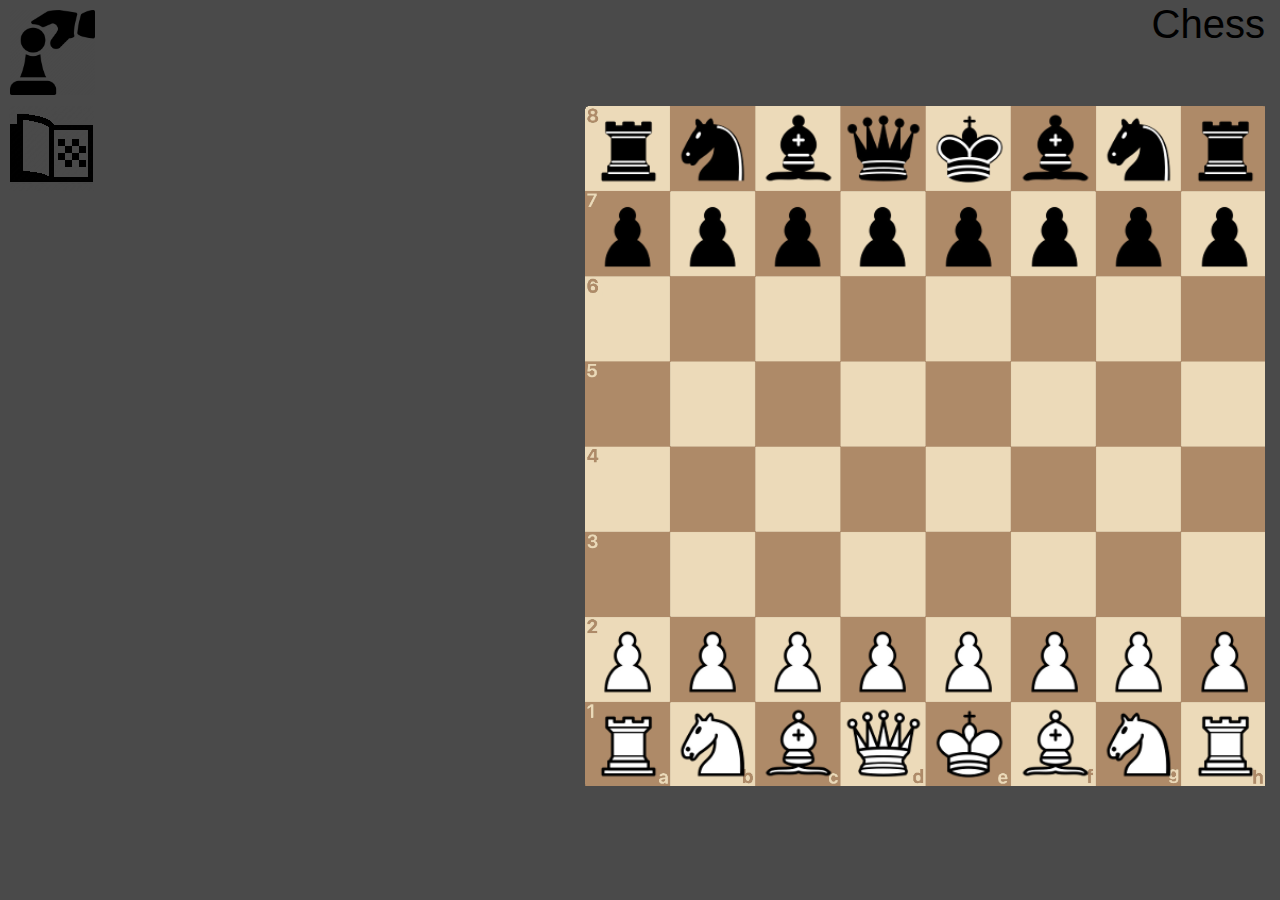
==== index.html @ a00ee72a "Initial commit" ====
<!DOCTYPE html>
<html lang="en">
  <head>
    <meta charset="utf-8">
    <meta http-equiv="X-UA-Compatible" content="IE=edge">
    <meta name="viewport" content="width=device-width, initial-scale=1">

    <!-- Change this -->
    <title>Chess Education | Home</title> 
    <link rel="tab icon" type="image/png" href="Play.png"/>

    <meta name="description" content="Source code generated using layoutit.com">
    <meta name="author" content="LayoutIt!">

    <link rel="stylesheet" href="https://cdn.jsdelivr.net/npm/bootstrap@4.0.0/dist/css/bootstrap.min.css" integrity="sha384-Gn5384xqQ1aoWXA+058RXPxPg6fy4IWvTNh0E263XmFcJlSAwiGgFAW/dAiS6JXm" crossorigin="anonymous">
    <link href="style.css" rel="stylesheet">

  </head>
  <body>

    <div class="container-fluid">
        <!-- Your content goes here -->
      



      
      
      <div class=title><h1>Chess</h1></div>

      <!-- Chess AI Link -->
      <div class="nav">
      <a href="chessAI/index.html" draggable="false">
      <img draggable="false" src="Play.png" height="85" width="85" alt='Chess AI'>
      </a>
      </div>
      
      <!-- Chess Container -->
      <div class="chess-board">

        
      <!-- Chess Board -->
      <img class=image-transition draggable="false" src="ChessBoard.png" alt="Chess Board">


      <!-- Rule Icon -->
      <a href="rules.html" draggable="false">
      <div class="rules">
      <img draggable="false" src="ChessRules.png" height="85" width="85" alt="Rules">
      </div>
      </a>

        
      <!-- Chess Pieces -->


      <!-- White Queen -->

        <a href=queen.html draggable="false">
      <div class="d1Queen">
        <img draggable="false" src="chessAI/img/chesspieces/wikipedia/wQ.png" width=100% height=100% alt='d1 Queen'>
      </div>
        </a>
        
      <!-- White King -->

        <a href=king.html draggable="false">
      <div class="e1King">
        <img draggable="false" src="chessAI/img/chesspieces/wikipedia/wK.png" width=100% height=100% alt='e1 King'>
      </div>
        </a>
        
      <!-- White Bishops -->
        <a href=bishop.html draggable="false">

      <div class="c1Bishop">
        <img draggable="false" src="chessAI/img/chesspieces/wikipedia/wB.png" width=100% height=100% alt='c1 Bishop'>
      </div>
          
      <div class="f1Bishop">
        <img draggable="false" src="chessAI/img/chesspieces/wikipedia/wB.png" width=100% height=100% alt='f1 Bishop'>
      </div>

        </a>
        
      <!-- White Knights -->

        <a href=knight.html draggable="false">

      <div class="b1Knight">
        <img draggable="false" src="chessAI/img/chesspieces/wikipedia/wN.png" width=100% height=100% alt='b1 Knight'>
      </div>
          
      <div class="g1Knight">
        <img draggable="false" src="chessAI/img/chesspieces/wikipedia/wN.png" width=100% height=100% alt='g1 Knight'>
      </div>
          
        </a>
        
      <!-- White Rooks -->
        <a href=rook.html draggable="false">

      <div class="a1Rook">
        <img draggable="false" src="chessAI/img/chesspieces/wikipedia/wR.png" width=100% height=100% alt='a1 Rook'>
      </div>
          
      <div class="h1Rook">
        <img draggable="false" src="chessAI/img/chesspieces/wikipedia/wR.png" width=100% height=100% alt='h1 Rook'>
      </div>
          
        </a>
        
      <!-- White Pawns -->
        <a href=pawn.html draggable="false">

      <div class="a2Pawn">
        <img draggable="false" src="chessAI/img/chesspieces/wikipedia/wP.png" width=100% height=100% alt='a2 Pawn'>
      </div>
          
      <div class="b2Pawn">
        <img draggable="false" src="chessAI/img/chesspieces/wikipedia/wP.png" width=100% height=100% alt='b2 Pawn'>
      </div>
          
      <div class="c2Pawn">
        <img draggable="false" src="chessAI/img/chesspieces/wikipedia/wP.png" width=100% height=100% alt='c2 Pawn'>
      </div>
          
      <div class="d2Pawn">
        <img draggable="false" src="chessAI/img/chesspieces/wikipedia/wP.png" width=100% height=100% alt='d2 Pawn'>
      </div>
          
      <div class="e2Pawn">
        <img draggable="false" src="chessAI/img/chesspieces/wikipedia/wP.png" width=100% height=100% alt='e2 Pawn'>
      </div>
          
      <div class="f2Pawn">
        <img draggable="false" src="chessAI/img/chesspieces/wikipedia/wP.png" width=100% height=100% alt='f2 Pawn'>
      </div>
          
      <div class="g2Pawn">
        <img draggable="false" src="chessAI/img/chesspieces/wikipedia/wP.png" width=100% height=100% alt='g2 Pawn'>
      </div>

      <div class="h2Pawn">
        <img draggable="false" src="chessAI/img/chesspieces/wikipedia/wP.png" width=100% height=100% alt='h2 Pawn'>
      </div>
        
        </a>

      
      
      <!-- Black Queen -->

        <a href=queen.html draggable="false">
      <div class="d8Queen">
        <img draggable="false" src="chessAI/img/chesspieces/wikipedia/bQ.png" width=100% height=100% alt='d8 Queen'>
      </div>
        </a>

      <!-- Black King -->

        <a href=king.html draggable="false">
      <div class="e8King">
        <img draggable="false" src="chessAI/img/chesspieces/wikipedia/bK.png" width=100% height=100% alt='e8 King'>
      </div>
        </a>

      <!-- Black Bishops -->
        <a href=bishop.html draggable="false">

      <div class="c8Bishop">
        <img draggable="false" src="chessAI/img/chesspieces/wikipedia/bB.png" width=100% height=100% alt='c8 Bishop'>
      </div>
          
      <div class="f8Bishop">
        <img draggable="false" src="chessAI/img/chesspieces/wikipedia/bB.png" width=100% height=100% alt='f8 Bishop'>
      </div>

        </a>

      <!-- Black Knights -->

        <a href=knight.html draggable="false">

      <div class="b8Knight">
        <img draggable="false" src="chessAI/img/chesspieces/wikipedia/bN.png" width=100% height=100% alt='b8 Knight'>
      </div>
          
      <div class="g8Knight">
        <img draggable="false" src="chessAI/img/chesspieces/wikipedia/bN.png" width=100% height=100% alt='g8 Knight'>
      </div>
          
        </a>

      <!-- White Rooks -->
        <a href=rook.html draggable="false">

      <div class="a8Rook">
        <img draggable="false" src="chessAI/img/chesspieces/wikipedia/bR.png" width=100% height=100% alt='a8 Rook'>
      </div>
          
      <div class="h8Rook">
        <img draggable="false" src="chessAI/img/chesspieces/wikipedia/bR.png" width=100% height=100% alt='h8 Rook'>
      </div>
          
        </a>

      <!-- Black Pawns -->
        <a href=pawn.html draggable="false">

      <div class="a7Pawn">
        <img draggable="false" src="chessAI/img/chesspieces/wikipedia/bP.png" width=100% height=100% alt='a7 Pawn'>
      </div>
          
      <div class="b7Pawn">
        <img draggable="false" src="chessAI/img/chesspieces/wikipedia/bP.png" width=100% height=100% alt='b7 Pawn'>
      </div>
          
      <div class="c7Pawn">
        <img draggable="false" src="chessAI/img/chesspieces/wikipedia/bP.png" width=100% height=100% alt='c7 Pawn'>
      </div>
          
      <div class="d7Pawn">
        <img draggable="false" src="chessAI/img/chesspieces/wikipedia/bP.png" width=100% height=100% alt=d7 Pawn'>
      </div>
          
      <div class="e7Pawn">
        <img draggable="false" src="chessAI/img/chesspieces/wikipedia/bP.png" width=100% height=100% alt='e7 Pawn'>
      </div>
          
      <div class="f7Pawn">
        <img draggable="false" src="chessAI/img/chesspieces/wikipedia/bP.png" width=100% height=100% alt='f7 Pawn'>
      </div>
          
      <div class="g7Pawn">
        <img draggable="false" src="chessAI/img/chesspieces/wikipedia/bP.png" width=100% height=100% alt='g7 Pawn'>
      </div>

      <div class="h7Pawn">
        <img draggable="false" src="chessAI/img/chesspieces/wikipedia/bP.png" width=100% height=100% alt='h7 Pawn'>
      </div>
        
        </a>
        
        
      </div>









      





        <!--Close all of your tags before here -->
    </div>
<!-- don't change these -->
    <script src="https://code.jquery.com/jquery-3.2.1.slim.min.js" integrity="sha384-KJ3o2DKtIkvYIK3UENzmM7KCkRr/rE9/Qpg6aAZGJwFDMVNA/GpGFF93hXpG5KkN" crossorigin="anonymous"></script>
    <script src="https://cdn.jsdelivr.net/npm/popper.js@1.12.9/dist/umd/popper.min.js" integrity="sha384-ApNbgh9B+Y1QKtv3Rn7W3mgPxhU9K/ScQsAP7hUibX39j7fakFPskvXusvfa0b4Q" crossorigin="anonymous"></script>
    <script src="https://cdn.jsdelivr.net/npm/bootstrap@4.0.0/dist/js/bootstrap.min.js" integrity="sha384-JZR6Spejh4U02d8jOt6vLEHfe/JQGiRRSQQxSfFWpi1MquVdAyjUar5+76PVCmYl" crossorigin="anonymous"></script>
  </body>
</html>
---- style.css ----
html, body {
  height: 100%;
  width: 100%;
  background-color: #4a4a4a;
  user-select: none;
}

div.title{
  text-align: right;
  color: black;
}

div.nav{
  position: absolute;
  top: 10px;
  left: 10px;
}

div.rules{
  position: absolute;
  left: -6px;
  top: 0px;
}

div.chess-board{
  position: relative;
  top: 50px;
  width: 100%;
  height: 100%;
}

/* Chess Board Adjustment */

@media (min-width:0px){
.image-transition {
  width: 80px;
  display: block;
  margin-left: auto;
}

  /* Chess Piece Locations */

  /* White Queen */
div.d1Queen{
  position: absolute;
  bottom: 11%;
  right: 40px;
  width: 10px;
  height: 10px;
}
  
  /* White King */
div.e1King{
  position: absolute;
  bottom: 11%;
  right: 30px;
  width: 10px;
  height: 10px;
}
  
  /* White Bishop */
div.c1Bishop{
  position: absolute;
  bottom: 11%;
  right: 50px;
  width: 10px;
  height: 10px;
}

div.f1Bishop{
  position: absolute;
  bottom: 11%;
  right: 20px;
  width: 10px;
  height: 10px;
}
  
  /* White Knight */
div.b1Knight{
  position: absolute;
  bottom: 11%;
  right: 60px;
  width: 10px;
  height: 10px;
}
  
div.g1Knight{
  position: absolute;
  bottom: 11%;
  right: 10px;
  width: 10px;
  height: 10px;
}
  
  /* White Rook */
div.a1Rook{
  position: absolute;
  bottom: 11%;
  right: 70px;
  width: 10px;
  height: 10px;
}
  
div.h1Rook{
  position: absolute;
  bottom: 11%;
  right: -.5px;
  width: 10px;
  height: 10px;
}
  
/* White Pawn */
div.a2Pawn{
  position: absolute;
  bottom: 23.7%;
  right: 70px;
  width: 10px;
  height: 10px;
}
  
div.b2Pawn{
  position: absolute;
  bottom: 23.7%;
  right: 60px;
  width: 10px;
  height: 10px;
}
  
div.c2Pawn{
  position: absolute;
  bottom: 23.7%;
  right: 50px;
  width: 10px;
  height: 10px;
}
  
div.d2Pawn{
  position: absolute;
  bottom: 23.7%;
  right: 40px;
  width: 10px;
  height: 10px;
}
  
div.e2Pawn{
  position: absolute;
  bottom: 23.7%;
  right: 30px;
  width: 10px;
  height: 10px;
}
  
div.f2Pawn{
  position: absolute;
  bottom: 23.7%;
  right: 20px;
  width: 10px;
  height: 10px;
}
  
div.g2Pawn{
  position: absolute;
  bottom: 23.7%;
  right: 10px;
  width: 10px;
  height: 10px;
}
  
  div.h2Pawn{
  position: absolute;
  bottom: 23.7%;
  right: -.5px;
  width: 10px;
  height: 10px;
}

  /* Black Queen */
div.d8Queen{
  position: absolute;
  top: -11%;
  right: 40px;
  width: 10px;
  height: 10px;
}

  /* Black King */
div.e8King{
  position: absolute;
  top: -11%;
  right: 30px;
  width: 10px;
  height: 10px;
}

  /* Black Bishop */
div.c8Bishop{
  position: absolute;
  top: -11%;
  right: 50px;
  width: 10px;
  height: 10px;
}

div.f8Bishop{
  position: absolute;
  top: -11%;
  right: 20px;
  width: 10px;
  height: 10px;
}

  /* Black Knight */
div.b8Knight{
  position: absolute;
  top: -11%;
  right: 60px;
  width: 10px;
  height: 10px;
}
  
div.g8Knight{
  position: absolute;
  top: -11%;
  right: 9.5px;
  width: 10px;
  height: 10px;
}
  
  /* Black Rook */
div.a8Rook{
  position: absolute;
  top: -11%;
  right: 70px;
  width: 10px;
  height: 10px;
}
  
div.h8Rook{
  position: absolute;
  top: -11%;
  right: -.5px;
  width: 10px;
  height: 10px;
}

/* Black Pawn */
div.a7Pawn{
  position: absolute;
  top: 1.5%;
  right: 70px;
  width: 10px;
  height: 10px;
}
  
div.b7Pawn{
  position: absolute;
  top: 1.5%;
  right: 60px;
  width: 10px;
  height: 10px;
}
  
div.c7Pawn{
  position: absolute;
  top: 1.5%;
  right: 50px;
  width: 10px;
  height: 10px;
}
  
div.d7Pawn{
  position: absolute;
  top: 1.5%;
  right: 40px;
  width: 10px;
  height: 10px;
}
  
div.e7Pawn{
  position: absolute;
  top: 1.5%;
  right: 30px;
  width: 10px;
  height: 10px;
}
  
div.f7Pawn{
  position: absolute;
  top: 1.5%;
  right: 20px;
  width: 10px;
  height: 10px;
}
  
div.g7Pawn{
  position: absolute;
  top: 1.5%;
  right: 9.5px;
  width: 10px;
  height: 10px;
}
  
  div.h7Pawn{
  position: absolute;
  top: 1.5%;
  right: -.5px;
  width: 10px;
  height: 10px;
}
  
}

/* ------------------------------------------ */

@media (min-width:250px){
.image-transition {
  width: 130px;
  display: block;
  margin-left: auto;
}

  /* Chess Piece Locations */

  /* White Queen */
div.d1Queen{
  position: absolute;
  bottom: 4.5%;
  right: 65px;
  width: 16px;
  height: 16px;
}
  
  /* White King */
div.e1King{
  position: absolute;
  bottom: 4.5%;
  right: 48.5px;
  width: 16px;
  height: 16px;
}
  
  /* White Bishop */
div.c1Bishop{
  position: absolute;
  bottom: 4.5%;
  right: 81px;
  width: 16px;
  height: 16px;
}

div.f1Bishop{
  position: absolute;
  bottom: 4.5%;
  right: 32px;
  width: 16px;
  height: 16px;
}
  
  /* White Knight */
div.b1Knight{
  position: absolute;
  bottom: 4.5%;
  right: 97.5px;
  width: 16px;
  height: 16px;
}
  
div.g1Knight{
  position: absolute;
  bottom: 4.5%;
  right: 16px;
  width: 16px;
  height: 16px;
}
  
  /* White Rook */
div.a1Rook{
  position: absolute;
  bottom: 4.5%;
  right: 113.5px;
  width: 16px;
  height: 16px;
}
  
div.h1Rook{
  position: absolute;
  bottom: 4.5%;
  right: -1px;
  width: 16px;
  height: 16px;
}
  
  /* White Pawn */
div.a2Pawn{
  position: absolute;
  bottom: 17%;
  right: 113.5px;
  width: 16px;
  height: 16px;
}
  
div.b2Pawn{
  position: absolute;
  bottom: 17%;
  right: 97.5px;
  width: 16px;
  height: 16px;
}
  
div.c2Pawn{
  position: absolute;
  bottom: 17%;
  right: 81px;
  width: 16px;
  height: 16px;
}
  
div.d2Pawn{
  position: absolute;
  bottom: 17%;
  right: 65px;
  width: 16px;
  height: 16px;
}
  
div.e2Pawn{
  position: absolute;
  bottom: 17%;
  right: 48.5px;
  width: 16px;
  height: 16px;
}
  
div.f2Pawn{
  position: absolute;
  bottom: 17%;
  right: 32px;
  width: 16px;
  height: 16px;
}
  
div.g2Pawn{
  position: absolute;
  bottom: 17%;
  right: 16px;
  width: 16px;
  height: 16px;
}
  
  div.h2Pawn{
  position: absolute;
  bottom: 17%;
  right: -1px;
  width: 16px;
  height: 16px;
}

  /* Black Queen */
div.d8Queen{
  position: absolute;
  top: -4.5%;
  right: 65px;
  width: 16px;
  height: 16px;
}

  /* Black King */
div.e8King{
  position: absolute;
  top: -4.5%;
  right: 48.5px;
  width: 16px;
  height: 16px;
}

  /* Black Bishop */
div.c8Bishop{
  position: absolute;
  top: -4.5%;
  right: 81px;
  width: 16px;
  height: 16px;
}

div.f8Bishop{
  position: absolute;
  top: -4.5%;
  right: 32px;
  width: 16px;
  height: 16px;
}

  /* Black Knight */
div.b8Knight{
  position: absolute;
  top: -4.5%;
  right: 97.5px;
  width: 16px;
  height: 16px;
}
  
div.g8Knight{
  position: absolute;
  top: -4.5%;
  right: 16px;
  width: 16px;
  height: 16px;
}
  
  /* Black Rook */
div.a8Rook{
  position: absolute;
  top: -4.5%;
  right: 113.5px;
  width: 16px;
  height: 16px;
}
  
div.h8Rook{
  position: absolute;
  top: -4.5%;
  right: -1px;
  width: 16px;
  height: 16px;
}

  /* Black Pawn */
div.a7Pawn{
  position: absolute;
  top: 8%;
  right: 113.5px;
  width: 16px;
  height: 16px;
}
  
div.b7Pawn{
  position: absolute;
  top: 8%;
  right: 97.5px;
  width: 16px;
  height: 16px;
}
  
div.c7Pawn{
  position: absolute;
  top: 8%;
  right: 81px;
  width: 16px;
  height: 16px;
}
  
div.d7Pawn{
  position: absolute;
  top: 8%;
  right: 65px;
  width: 16px;
  height: 16px;
}
  
div.e7Pawn{
  position: absolute;
  top: 8%;
  right: 48.5px;
  width: 16px;
  height: 16px;
}
  
div.f7Pawn{
  position: absolute;
  top: 8%;
  right: 32px;
  width: 16px;
  height: 16px;
}
  
div.g7Pawn{
  position: absolute;
  top: 8%;
  right: 16px;
  width: 16px;
  height: 16px;
}
  
  div.h7Pawn{
  position: absolute;
  top: 8%;
  right: -1px;
  width: 16px;
  height: 16px;
}
  
}

/* ------------------------------------------ */

@media (min-width:300px){
.image-transition {
  width: 180px;
  display: block;
  margin-left: auto;
}

  /* Chess Piece Locations */

  /* White Queen */
div.d1Queen{
  position: absolute;
  bottom: 1.5%;
  right: 90px;
  width: 22px;
  height: 22px;
}
  
  /* White King */
div.e1King{
  position: absolute;
  bottom: 1.5%;
  right: 67px;
  width: 22px;
  height: 22px;
}
 
  /* White Bishop */
div.c1Bishop{
  position: absolute;
  bottom: 1.5%;
  right: 112px;
  width: 22px;
  height: 22px;
}

div.f1Bishop{
  position: absolute;
  bottom: 1.5%;
  right: 45px;
  width: 22px;
  height: 22px;
}
  
  /* White Knight */
div.b1Knight{
  position: absolute;
  bottom: 1.5%;
  right: 135px;
  width: 22px;
  height: 22px;
}
  
div.g1Knight{
  position: absolute;
  bottom: 1.5%;
  right: 22px;
  width: 22px;
  height: 22px;
}
  
  /* White Rook */
div.a1Rook{
  position: absolute;
  bottom: 1.5%;
  right: 157.5px;
  width: 22px;
  height: 22px;
}
  
div.h1Rook{
  position: absolute;
  bottom: 1.5%;
  right: -1px;
  width: 22px;
  height: 22px;
}
  
  /* White Pawn */
div.a2Pawn{
  position: absolute;
  bottom: 14%;
  right: 157.5px;
  width: 22px;
  height: 22px;
}
  
div.b2Pawn{
  position: absolute;
  bottom: 14%;
  right: 135px;
  width: 22px;
  height: 22px;
}
  
div.c2Pawn{
  position: absolute;
  bottom: 14%;
  right: 112px;
  width: 22px;
  height: 22px;
}
  
div.d2Pawn{
  position: absolute;
  bottom: 14%;
  right: 90px;
  width: 22px;
  height: 22px;
}
  
div.e2Pawn{
  position: absolute;
  bottom: 14%;
  right: 67px;
  width: 22px;
  height: 22px;
}
  
div.f2Pawn{
  position: absolute;
  bottom: 14%;
  right: 45px;
  width: 22px;
  height: 22px;
}

div.g2Pawn{
  position: absolute;
  bottom: 14%;
  right: 22px;
  width: 22px;
  height: 22px;
}
  
  div.h2Pawn{
  position: absolute;
  bottom: 14%;
  right: -1px;
  width: 22px;
  height: 22px;
}

  /* Black Queen */
div.d8Queen{
  position: absolute;
  top: -1.5%;
  right: 90px;
  width: 22px;
  height: 22px;
}

  /* Black King */
div.e8King{
  position: absolute;
  top: -1.5%;
  right: 67px;
  width: 22px;
  height: 22px;
}

  /* Black Bishop */
div.c8Bishop{
  position: absolute;
  top: -1.5%;
  right: 112px;
  width: 22px;
  height: 22px;
}

div.f8Bishop{
  position: absolute;
  top: -1.5%;
  right: 45px;
  width: 22px;
  height: 22px;
}

  /* Black Knight */
div.b8Knight{
  position: absolute;
  top: -1.5%;
  right: 135px;
  width: 22px;
  height: 22px;
}
  
div.g8Knight{
  position: absolute;
  top: -1.5%;
  right: 22px;
  width: 22px;
  height: 22px;
}
  
  /* Black Rook */
div.a8Rook{
  position: absolute;
  top: -1.5%;
  right: 157.5px;
  width: 22px;
  height: 22px;
}
  
div.h8Rook{
  position: absolute;
  top: -1.5%;
  right: -1px;
  width: 22px;
  height: 22px;
}
  
  /* Black Pawn */
div.a7Pawn{
  position: absolute;
  top: 11%;
  right: 157.5px;
  width: 22px;
  height: 22px;
}
  
div.b7Pawn{
  position: absolute;
  top: 11%;
  right: 135px;
  width: 22px;
  height: 22px;
}
  
div.c7Pawn{
  position: absolute;
  top: 11%;
  right: 112px;
  width: 22px;
  height: 22px;
}
  
div.d7Pawn{
  position: absolute;
  top: 11%;
  right: 90px;
  width: 22px;
  height: 22px;
}
  
div.e7Pawn{
  position: absolute;
  top: 11%;
  right: 67px;
  width: 22px;
  height: 22px;
}
  
div.f7Pawn{
  position: absolute;
  top: 11%;
  right: 45px;
  width: 22px;
  height: 22px;
}

div.g7Pawn{
  position: absolute;
  top: 11%;
  right: 22px;
  width: 22px;
  height: 22px;
}
  
  div.h7Pawn{
  position: absolute;
  top: 11%;
  right: -1px;
  width: 22px;
  height: 22px;
}

}

/* ------------------------------------------ */

@media (min-width:350px){
.image-transition {
  width: 230px;
  display: block;
  margin-left: auto;
}

  /* Chess Piece Locations */

    /* White Queen */
div.d1Queen{
  position: absolute;
  bottom: 0%;
  right: 115px;
  width: 28px;
  height: 28px;
}
  
  /* White King */
div.e1King{
  position: absolute;
  bottom: 0%;
  right: 86px;
  width: 28px;
  height: 28px;
}
 
  /* White Bishop */
div.c1Bishop{
  position: absolute;
  bottom: 0%;
  right: 143px;
  width: 28px;
  height: 28px;
}

div.f1Bishop{
  position: absolute;
  bottom: 0%;
  right: 57px;
  width: 28px;
  height: 28px;
}
  
  /* White Knight */
div.b1Knight{
  position: absolute;
  bottom: 0%;
  right: 172.5px;
  width: 28px;
  height: 28px;
}
  
div.g1Knight{
  position: absolute;
  bottom: 0%;
  right: 28px;
  width: 28px;
  height: 28px;
}
  
  /* White Rook */
div.a1Rook{
  position: absolute;
  bottom: 0%;
  right: 201px;
  width: 28px;
  height: 28px;
}
  
div.h1Rook{
  position: absolute;
  bottom: 0%;
  right: -1px;
  width: 28px;
  height: 28px;
}
  
  /* White Pawn */
div.a2Pawn{
  position: absolute;
  bottom: 12.5%;
  right: 201px;
  width: 28px;
  height: 28px;
}
  
div.b2Pawn{
  position: absolute;
  bottom: 12.5%;
  right: 172.5px;
  width: 28px;
  height: 28px;
}
  
div.c2Pawn{
  position: absolute;
  bottom: 12.5%;
  right: 143px;
  width: 28px;
  height: 28px;
}
  
div.d2Pawn{
  position: absolute;
  bottom: 12.5%;
  right: 115px;
  width: 28px;
  height: 28px;
}
  
div.e2Pawn{
  position: absolute;
  bottom: 12.5%;
  right: 86px;
  width: 28px;
  height: 28px;
}
  
div.f2Pawn{
  position: absolute;
  bottom: 12.5%;
  right: 57px;
  width: 28px;
  height: 28px;
}
  
div.g2Pawn{
  position: absolute;
  bottom: 12.5%;
  right: 28px;
  width: 28px;
  height: 28px;
}
  
  div.h2Pawn{
  position: absolute;
  bottom: 12.5%;
  right: -1px;
  width: 28px;
  height: 28px;
}

    /* Black Queen */
div.d8Queen{
  position: absolute;
  top: 0%;
  right: 115px;
  width: 28px;
  height: 28px;
}

  /* Black King */
div.e8King{
  position: absolute;
  top: 0%;
  right: 86px;
  width: 28px;
  height: 28px;
}

  /* Black Bishop */
div.c8Bishop{
  position: absolute;
  top: 0%;
  right: 143px;
  width: 28px;
  height: 28px;
}

div.f8Bishop{
  position: absolute;
  top: 0%;
  right: 57px;
  width: 28px;
  height: 28px;
}

  /* Black Knight */
div.b8Knight{
  position: absolute;
  top: 0%;
  right: 172.5px;
  width: 28px;
  height: 28px;
}
  
div.g8Knight{
  position: absolute;
  top: 0%;
  right: 28px;
  width: 28px;
  height: 28px;
}
  
  /* Black Rook */
div.a8Rook{
  position: absolute;
  top: 0%;
  right: 201px;
  width: 28px;
  height: 28px;
}
  
div.h8Rook{
  position: absolute;
  top: 0%;
  right: -1px;
  width: 28px;
  height: 28px;
}

  /* Black Pawn */
div.a7Pawn{
  position: absolute;
  top: 12.5%;
  right: 201px;
  width: 28px;
  height: 28px;
}
  
div.b7Pawn{
  position: absolute;
  top: 12.5%;
  right: 172.5px;
  width: 28px;
  height: 28px;
}
  
div.c7Pawn{
  position: absolute;
  top: 12.5%;
  right: 143px;
  width: 28px;
  height: 28px;
}
  
div.d7Pawn{
  position: absolute;
  top: 12.5%;
  right: 115px;
  width: 28px;
  height: 28px;
}
  
div.e7Pawn{
  position: absolute;
  top: 12.5%;
  right: 86px;
  width: 28px;
  height: 28px;
}
  
div.f7Pawn{
  position: absolute;
  top: 12.5%;
  right: 57px;
  width: 28px;
  height: 28px;
}
  
div.g7Pawn{
  position: absolute;
  top: 12.5%;
  right: 28px;
  width: 28px;
  height: 28px;
}
  
  div.h7Pawn{
  position: absolute;
  top: 12.5%;
  right: -1px;
  width: 28px;
  height: 28px;
}
  
}

/* ------------------------------------------ */

@media (min-width:400px){
.image-transition {
  width: 280px;
  display: block;
  margin-left: auto;
}

  /* Chess Piece Locations */

  /* White Queen */
div.d1Queen{
  position: absolute;
  bottom: 0%;
  right: 139px;
  width: 35px;
  height: 35px;
}
  
  /* White King */
div.e1King{
  position: absolute;
  bottom: 0%;
  right: 104px;
  width: 35px;
  height: 35px;
}
 
  /* White Bishop */
div.c1Bishop{
  position: absolute;
  bottom: 0%;
  right: 175px;
  width: 35px;
  height: 35px;
}

div.f1Bishop{
  position: absolute;
  bottom: 0%;
  right: 69px;
  width: 35px;
  height: 35px;
}
  
  /* White Knight */
div.b1Knight{
  position: absolute;
  bottom: 0%;
  right: 210px;
  width: 35px;
  height: 35px;
}
  
div.g1Knight{
  position: absolute;
  bottom: 0%;
  right: 34px;
  width: 35px;
  height: 35px;
}
  
  /* White Rook */
div.a1Rook{
  position: absolute;
  bottom: 0%;
  right: 244px;
  width: 35px;
  height: 35px;
}
  
div.h1Rook{
  position: absolute;
  bottom: 0%;
  right: -1px;
  width: 35px;
  height: 35px;
}
  
  /* White Pawn */
div.a2Pawn{
  position: absolute;
  bottom: 12.5%;
  right: 244px;
  width: 35px;
  height: 35px;
}
  
div.b2Pawn{
  position: absolute;
  bottom: 12.5%;
  right: 210px;
  width: 35px;
  height: 35px;
}
  
div.c2Pawn{
  position: absolute;
  bottom: 12.5%;
  right: 175px;
  width: 35px;
  height: 35px;
}
  
div.d2Pawn{
  position: absolute;
  bottom: 12.5%;
  right: 139px;
  width: 35px;
  height: 35px;
}
  
div.e2Pawn{
  position: absolute;
  bottom: 12.5%;
  right: 104px;
  width: 35px;
  height: 35px;
}
  
div.f2Pawn{
  position: absolute;
  bottom: 12.5%;
  right: 69px;
  width: 35px;
  height: 35px;
}
  
div.g2Pawn{
  position: absolute;
  bottom: 12.5%;
  right: 34px;
  width: 35px;
  height: 35px;
}
  
  div.h2Pawn{
  position: absolute;
  bottom: 12.5%;
  right: -1px;
  width: 35px;
  height: 35px;
}

  /* Black Queen */
div.d8Queen{
  position: absolute;
  top: 0%;
  right: 139px;
  width: 35px;
  height: 35px;
}

  /* Black King */
div.e8King{
  position: absolute;
  top: 0%;
  right: 104px;
  width: 35px;
  height: 35px;
}

  /* Black Bishop */
div.c8Bishop{
  position: absolute;
  top: 0%;
  right: 175px;
  width: 35px;
  height: 35px;
}

div.f8Bishop{
  position: absolute;
  top: 0%;
  right: 69px;
  width: 35px;
  height: 35px;
}

  /* Black Knight */
div.b8Knight{
  position: absolute;
  top: 0%;
  right: 210px;
  width: 35px;
  height: 35px;
}
  
div.g8Knight{
  position: absolute;
  top: 0%;
  right: 34px;
  width: 35px;
  height: 35px;
}

  /* Black Rook */
div.a8Rook{
  position: absolute;
  top: 0%;
  right: 244px;
  width: 35px;
  height: 35px;
}
  
div.h8Rook{
  position: absolute;
  top: 0%;
  right: -1px;
  width: 35px;
  height: 35px;
}

  /* White Rook */
div.a1Rook{
  position: absolute;
  bottom: 0%;
  right: 244px;
  width: 35px;
  height: 35px;
}
  
div.h1Rook{
  position: absolute;
  bottom: 0%;
  right: -1px;
  width: 35px;
  height: 35px;
}
  
  /* Black Pawn */
div.a7Pawn{
  position: absolute;
  top: 12.5%;
  right: 244px;
  width: 35px;
  height: 35px;
}
  
div.b7Pawn{
  position: absolute;
  top: 12.5%;
  right: 210px;
  width: 35px;
  height: 35px;
}
  
div.c7Pawn{
  position: absolute;
  top: 12.5%;
  right: 175px;
  width: 35px;
  height: 35px;
}
  
div.d7Pawn{
  position: absolute;
  top: 12.5%;
  right: 139px;
  width: 35px;
  height: 35px;
}
  
div.e7Pawn{
  position: absolute;
  top: 12.5%;
  right: 104px;
  width: 35px;
  height: 35px;
}
  
div.f7Pawn{
  position: absolute;
  top: 12.5%;
  right: 69px;
  width: 35px;
  height: 35px;
}
  
div.g7Pawn{
  position: absolute;
  top: 12.5%;
  right: 34px;
  width: 35px;
  height: 35px;
}
  
  div.h7Pawn{
  position: absolute;
  top: 12.5%;
  right: -1px;
  width: 35px;
  height: 35px;
}
  
}

/* ------------------------------------------ */

@media (min-width:450px){
.image-transition {
  width: 330px;
  display: block;
  margin-left: auto;
}

  /* Chess Piece Locations */

  /* White Queen */
div.d1Queen{
  position: absolute;
  bottom: 0%;
  right: 164px;
  width: 41px;
  height: 41px;
}
  
  /* White King */
div.e1King{
  position: absolute;
  bottom: 0%;
  right: 123px;
  width: 41px;
  height: 41px;
}
 
  /* White Bishop */
div.c1Bishop{
  position: absolute;
  bottom: 0%;
  right: 205px;
  width: 41px;
  height: 41px;
}

div.f1Bishop{
  position: absolute;
  bottom: 0%;
  right: 82px;
  width: 41px;
  height: 41px;
}
  
  /* White Knight */
div.b1Knight{
  position: absolute;
  bottom: 0%;
  right: 247px;
  width: 41px;
  height: 41px;
}
  
div.g1Knight{
  position: absolute;
  bottom: 0%;
  right: 40px;
  width: 41px;
  height: 41px;
}
  
  /* White Rook */
div.a1Rook{
  position: absolute;
  bottom: 0%;
  right: 288px;
  width: 41px;
  height: 41px;
}
  
div.h1Rook{
  position: absolute;
  bottom: 0%;
  right: -2px;
  width: 41px;
  height: 41px;
}
  
  /* White Pawn */
div.a2Pawn{
  position: absolute;
  bottom: 12.5%;
  right: 288px;
  width: 41px;
  height: 41px;
}
  
div.b2Pawn{
  position: absolute;
  bottom: 12.5%;
  right: 247px;
  width: 41px;
  height: 41px;
}
  
div.c2Pawn{
  position: absolute;
  bottom: 12.5%;
  right: 205px;
  width: 41px;
  height: 41px;
}
  
div.d2Pawn{
  position: absolute;
  bottom: 12.5%;
  right: 164px;
  width: 41px;
  height: 41px;
}
  
div.e2Pawn{
  position: absolute;
  bottom: 12.5%;
  right: 123px;
  width: 41px;
  height: 41px;
}
  
div.f2Pawn{
  position: absolute;
  bottom: 12.5%;
  right: 82px;
  width: 41px;
  height: 41px;
}
  
div.g2Pawn{
  position: absolute;
  bottom: 12.5%;
  right: 40px;
  width: 41px;
  height: 41px;
}
  
div.h2Pawn{
  position: absolute;
  bottom: 12.5%;
  right: -2px;
  width: 41px;
  height: 41px;
}

  /* Black Queen */
div.d8Queen{
  position: absolute;
  top: 0%;
  right: 164px;
  width: 41px;
  height: 41px;
}

  /* Black King */
div.e8King{
  position: absolute;
  top: 0%;
  right: 123px;
  width: 41px;
  height: 41px;
}

  /* Black Bishop */
div.c8Bishop{
  position: absolute;
  top: 0%;
  right: 205px;
  width: 41px;
  height: 41px;
}

div.f8Bishop{
  position: absolute;
  top: 0%;
  right: 82px;
  width: 41px;
  height: 41px;
}

  /* Black Knight */
div.b8Knight{
  position: absolute;
  top: 0%;
  right: 247px;
  width: 41px;
  height: 41px;
}
  
div.g8Knight{
  position: absolute;
  top: 0%;
  right: 40px;
  width: 41px;
  height: 41px;
}

  /* Black Rook */
div.a8Rook{
  position: absolute;
  top: 0%;
  right: 288px;
  width: 41px;
  height: 41px;
}
  
div.h8Rook{
  position: absolute;
  top: 0%;
  right: -2px;
  width: 41px;
  height: 41px;
}

  /* Black Pawn */
div.a7Pawn{
  position: absolute;
  top: 12.5%;
  right: 288px;
  width: 41px;
  height: 41px;
}
  
div.b7Pawn{
  position: absolute;
  top: 12.5%;
  right: 247px;
  width: 41px;
  height: 41px;
}
  
div.c7Pawn{
  position: absolute;
  top: 12.5%;
  right: 205px;
  width: 41px;
  height: 41px;
}
  
div.d7Pawn{
  position: absolute;
  top: 12.5%;
  right: 164px;
  width: 41px;
  height: 41px;
}
  
div.e7Pawn{
  position: absolute;
  top: 12.5%;
  right: 123px;
  width: 41px;
  height: 41px;
}
  
div.f7Pawn{
  position: absolute;
  top: 12.5%;
  right: 82px;
  width: 41px;
  height: 41px;
}
  
div.g7Pawn{
  position: absolute;
  top: 12.5%;
  right: 40px;
  width: 41px;
  height: 41px;
}
  
div.h7Pawn{
  position: absolute;
  top: 12.5%;
  right: -2px;
  width: 41px;
  height: 41px;
}
  
}

/* ------------------------------------------ */

@media (min-width:500px){
.image-transition {
  width: 380px;
  display: block;
  margin-left: auto;
}

  /* Chess Piece Locations */

  /* White Queen */
div.d1Queen{
  position: absolute;
  bottom: 0%;
  right: 189px;
  width: 47px;
  height: 47px;
}
  
  /* White King */
div.e1King{
  position: absolute;
  bottom: 0%;
  right: 142px;
  width: 47px;
  height: 47px;
}
  
  /* White Bishop */
div.c1Bishop{
  position: absolute;
  bottom: 0%;
  right: 237px;
  width: 47px;
  height: 47px;
}

div.f1Bishop{
  position: absolute;
  bottom: 0%;
  right: 94px;
  width: 47px;
  height: 47px;
}
  
  /* White Knight */
div.b1Knight{
  position: absolute;
  bottom: 0%;
  right: 285px;
  width: 47px;
  height: 47px;
}
  
div.g1Knight{
  position: absolute;
  bottom: 0%;
  right: 47px;
  width: 47px;
  height: 47px;
}
  
  /* White Rook */
div.a1Rook{
  position: absolute;
  bottom: 0%;
  right: 332px;
  width: 47px;
  height: 47px;
}
  
div.h1Rook{
  position: absolute;
  bottom: 0%;
  right: -1px;
  width: 47px;
  height: 47px;
}

  /* White Pawn */
div.a2Pawn{
  position: absolute;
  bottom: 12.5%;
  right: 332px;
  width: 47px;
  height: 47px;
}
  
div.b2Pawn{
  position: absolute;
  bottom: 12.5%;
  right: 285px;
  width: 47px;
  height: 47px;
}
  
div.c2Pawn{
  position: absolute;
  bottom: 12.5%;
  right: 237px;
  width: 47px;
  height: 47px;
}
  
div.d2Pawn{
  position: absolute;
  bottom: 12.5%;
  right: 189px;
  width: 47px;
  height: 47px;
}
  
div.e2Pawn{
  position: absolute;
  bottom: 12.5%;
  right: 142px;
  width: 47px;
  height: 47px;
}
  
div.f2Pawn{
  position: absolute;
  bottom: 12.5%;
  right: 94px;
  width: 47px;
  height: 47px;
}
  
div.g2Pawn{
  position: absolute;
  bottom: 12.5%;
  right: 47px;
  width: 47px;
  height: 47px;
}
  
div.h2Pawn{
  position: absolute;
  bottom: 12.5%;
  right: -1px;
  width: 47px;
  height: 47px;
}

  /* Black Queen */
div.d8Queen{
  position: absolute;
  top: 0%;
  right: 189px;
  width: 47px;
  height: 47px;
}

  /* Black King */
div.e8King{
  position: absolute;
  top: 0%;
  right: 142px;
  width: 47px;
  height: 47px;
}

  /* Black Bishop */
div.c8Bishop{
  position: absolute;
  top: 0%;
  right: 237px;
  width: 47px;
  height: 47px;
}

div.f8Bishop{
  position: absolute;
  top: 0%;
  right: 94px;
  width: 47px;
  height: 47px;
}

  /* Black Knight */
div.b8Knight{
  position: absolute;
  top: 0%;
  right: 285px;
  width: 47px;
  height: 47px;
}
  
div.g8Knight{
  position: absolute;
  top: 0%;
  right: 47px;
  width: 47px;
  height: 47px;
}

  /* Black Rook */
div.a8Rook{
  position: absolute;
  top: 0%;
  right: 332px;
  width: 47px;
  height: 47px;
}
  
div.h8Rook{
  position: absolute;
  top: 0%;
  right: -1px;
  width: 47px;
  height: 47px;
}

  /* Black Pawn */
div.a7Pawn{
  position: absolute;
  top: 12.5%;
  right: 332px;
  width: 47px;
  height: 47px;
}
  
div.b7Pawn{
  position: absolute;
  top: 12.5%;
  right: 285px;
  width: 47px;
  height: 47px;
}
  
div.c7Pawn{
  position: absolute;
  top: 12.5%;
  right: 237px;
  width: 47px;
  height: 47px;
}
  
div.d7Pawn{
  position: absolute;
  top: 12.5%;
  right: 189px;
  width: 47px;
  height: 47px;
}
  
div.e7Pawn{
  position: absolute;
  top: 12.5%;
  right: 142px;
  width: 47px;
  height: 47px;
}
  
div.f7Pawn{
  position: absolute;
  top: 12.5%;
  right: 94px;
  width: 47px;
  height: 47px;
}
  
div.g7Pawn{
  position: absolute;
  top: 12.5%;
  right: 47px;
  width: 47px;
  height: 47px;
}
  
div.h7Pawn{
  position: absolute;
  top: 12.5%;
  right: -1px;
  width: 47px;
  height: 47px;
}
  
}

/* ------------------------------------------ */

@media (min-width:550px){
.image-transition {
  width: 430px;
  display: block;
  margin-left: auto;
}

  /* Chess Piece Locations */

  /* White Queen */
div.d1Queen{
  position: absolute;
  bottom: 0%;
  right: 214px;
  width: 53px;
  height: 53px;
}
  
  /* White King */
div.e1King{
  position: absolute;
  bottom: 0%;
  right: 161px;
  width: 53px;
  height: 53px;
}
  
  /* White Bishop */
div.c1Bishop{
  position: absolute;
  bottom: 0%;
  right: 268px;
  width: 53px;
  height: 53px;
}

div.f1Bishop{
  position: absolute;
  bottom: 0%;
  right: 106px;
  width: 53px;
  height: 53px;
}
  
  /* White Knight */
div.b1Knight{
  position: absolute;
  bottom: 0%;
  right: 322px;
  width: 53px;
  height: 53px;
}
  
div.g1Knight{
  position: absolute;
  bottom: 0%;
  right: 53px;
  width: 53px;
  height: 53px;
}
  
  /* White Rook */
div.a1Rook{
  position: absolute;
  bottom: 0%;
  right: 376px;
  width: 53px;
  height: 53px;
}
  
div.h1Rook{
  position: absolute;
  bottom: 0%;
  right: -2px;
  width: 53px;
  height: 53px;
}
  
  /* White Pawn */
div.a2Pawn{
  position: absolute;
  bottom: 12.5%;
  right: 376px;
  width: 53px;
  height: 53px;
}
  
div.b2Pawn{
  position: absolute;
  bottom: 12.5%;
  right: 322px;
  width: 53px;
  height: 53px;
}
  
div.c2Pawn{
  position: absolute;
  bottom: 12.5%;
  right: 268px;
  width: 53px;
  height: 53px;
}
  
div.d2Pawn{
  position: absolute;
  bottom: 12.5%;
  right: 214px;
  width: 53px;
  height: 53px;
}
  
div.e2Pawn{
  position: absolute;
  bottom: 12.5%;
  right: 161px;
  width: 53px;
  height: 53px;
}
  
div.f2Pawn{
  position: absolute;
  bottom: 12.5%;
  right: 106px;
  width: 53px;
  height: 53px;
}
  
div.g2Pawn{
  position: absolute;
  bottom: 12.5%;
  right: 53px;
  width: 53px;
  height: 53px;
}
  
div.h2Pawn{
  position: absolute;
  bottom: 12.5%;
  right: -2px;
  width: 53px;
  height: 53px;
}

  /* Black Queen */
div.d8Queen{
  position: absolute;
  top: 0%;
  right: 214px;
  width: 53px;
  height: 53px;
}

  /* Black King */
div.e8King{
  position: absolute;
  top: 0%;
  right: 161px;
  width: 53px;
  height: 53px;
}

  /* Black Bishop */
div.c8Bishop{
  position: absolute;
  top: 0%;
  right: 268px;
  width: 53px;
  height: 53px;
}

div.f8Bishop{
  position: absolute;
  top: 0%;
  right: 106px;
  width: 53px;
  height: 53px;
}

  /* Black Knight */
div.b8Knight{
  position: absolute;
  top: 0%;
  right: 322px;
  width: 53px;
  height: 53px;
}
  
div.g8Knight{
  position: absolute;
  top: 0%;
  right: 53px;
  width: 53px;
  height: 53px;
}

  /* Black Rook */
div.a8Rook{
  position: absolute;
  top: 0%;
  right: 376px;
  width: 53px;
  height: 53px;
}
  
div.h8Rook{
  position: absolute;
  top: 0%;
  right: -2px;
  width: 53px;
  height: 53px;
}

  /* Black Pawn */
div.a7Pawn{
  position: absolute;
  top: 12.5%;
  right: 376px;
  width: 53px;
  height: 53px;
}
  
div.b7Pawn{
  position: absolute;
  top: 12.5%;
  right: 322px;
  width: 53px;
  height: 53px;
}
  
div.c7Pawn{
  position: absolute;
  top: 12.5%;
  right: 268px;
  width: 53px;
  height: 53px;
}
  
div.d7Pawn{
  position: absolute;
  top: 12.5%;
  right: 214px;
  width: 53px;
  height: 53px;
}
  
div.e7Pawn{
  position: absolute;
  top: 12.5%;
  right: 161px;
  width: 53px;
  height: 53px;
}
  
div.f7Pawn{
  position: absolute;
  top: 12.5%;
  right: 106px;
  width: 53px;
  height: 53px;
}
  
div.g7Pawn{
  position: absolute;
  top: 12.5%;
  right: 53px;
  width: 53px;
  height: 53px;
}
  
div.h7Pawn{
  position: absolute;
  top: 12.5%;
  right: -2px;
  width: 53px;
  height: 53px;
}
  
}

/* ------------------------------------------ */

@media (min-width:600px){
.image-transition {
  width: 480px;
  display: block;
  margin-left: auto;
}

  /* Chess Piece Locations */

  /* White Queen */
div.d1Queen{
  position: absolute;
  bottom: 0%;
  right: 238px;
  width: 60px;
  height: 60px;
}
  
  /* White King */
div.e1King{
  position: absolute;
  bottom: 0%;
  right: 179px;
  width: 60px;
  height: 60px;
}
  
  /* White Bishop */
div.c1Bishop{
  position: absolute;
  bottom: 0%;
  right: 299px;
  width: 60px;
  height: 60px;
}

div.f1Bishop{
  position: absolute;
  bottom: 0%;
  right: 118px;
  width: 60px;
  height: 60px;
}
  
  /* White Knight */
div.b1Knight{
  position: absolute;
  bottom: 0%;
  right: 359px;
  width: 60px;
  height: 60px;
}
  
div.g1Knight{
  position: absolute;
  bottom: 0%;
  right: 59px;
  width: 60px;
  height: 60px;
}
  
  /* White Rook */
div.a1Rook{
  position: absolute;
  bottom: 0%;
  right: 419px;
  width: 60px;
  height: 60px;
}
  
div.h1Rook{
  position: absolute;
  bottom: 0%;
  right: -2px;
  width: 60px;
  height: 60px;
}
  
  /* White Pawn */
div.a2Pawn{
  position: absolute;
  bottom: 12.5%;
  right: 419px;
  width: 60px;
  height: 60px;
}
  
div.b2Pawn{
  position: absolute;
  bottom: 12.5%;
  right: 359px;
  width: 60px;
  height: 60px;
}
  
div.c2Pawn{
  position: absolute;
  bottom: 12.5%;
  right: 299px;
  width: 60px;
  height: 60px;
}
  
div.d2Pawn{
  position: absolute;
  bottom: 12.5%;
  right: 238px;
  width: 60px;
  height: 60px;
}
  
div.e2Pawn{
  position: absolute;
  bottom: 12.5%;
  right: 179px;
  width: 60px;
  height: 60px;
}
  
div.f2Pawn{
  position: absolute;
  bottom: 12.5%;
  right: 118px;
  width: 60px;
  height: 60px;
}
  
div.g2Pawn{
  position: absolute;
  bottom: 12.5%;
  right: 59px;
  width: 60px;
  height: 60px;
}
  
div.h2Pawn{
  position: absolute;
  bottom: 12.5%;
  right: -2px;
  width: 60px;
  height: 60px;
}

  /* Black Queen */
div.d8Queen{
  position: absolute;
  top: 0%;
  right: 238px;
  width: 60px;
  height: 60px;
}

  /* Black King */
div.e8King{
  position: absolute;
  top: 0%;
  right: 179px;
  width: 60px;
  height: 60px;
}

  /* Black Bishop */
div.c8Bishop{
  position: absolute;
  top: 0%;
  right: 299px;
  width: 60px;
  height: 60px;
}

div.f8Bishop{
  position: absolute;
  top: 0%;
  right: 118px;
  width: 60px;
  height: 60px;
}

  /* Black Knight */
div.b8Knight{
  position: absolute;
  top: 0%;
  right: 359px;
  width: 60px;
  height: 60px;
}
  
div.g8Knight{
  position: absolute;
  top: 0%;
  right: 59px;
  width: 60px;
  height: 60px;
}

  /* Black Rook */
div.a8Rook{
  position: absolute;
  top: 0%;
  right: 419px;
  width: 60px;
  height: 60px;
}
  
div.h8Rook{
  position: absolute;
  top: 0%;
  right: -2px;
  width: 60px;
  height: 60px;
}

  /* Black Pawn */
div.a7Pawn{
  position: absolute;
  top: 12.5%;
  right: 419px;
  width: 60px;
  height: 60px;
}
  
div.b7Pawn{
  position: absolute;
  top: 12.5%;
  right: 359px;
  width: 60px;
  height: 60px;
}
  
div.c7Pawn{
  position: absolute;
  top: 12.5%;
  right: 299px;
  width: 60px;
  height: 60px;
}
  
div.d7Pawn{
  position: absolute;
  top: 12.5%;
  right: 238px;
  width: 60px;
  height: 60px;
}
  
div.e7Pawn{
  position: absolute;
  top: 12.5%;
  right: 179px;
  width: 60px;
  height: 60px;
}
  
div.f7Pawn{
  position: absolute;
  top: 12.5%;
  right: 118px;
  width: 60px;
  height: 60px;
}
  
div.g7Pawn{
  position: absolute;
  top: 12.5%;
  right: 59px;
  width: 60px;
  height: 60px;
}
  
div.h7Pawn{
  position: absolute;
  top: 12.5%;
  right: -2px;
  width: 60px;
  height: 60px;
}
  
}

/* ------------------------------------------ */

@media (min-width:650px){
.image-transition {
  width: 530px;
  display: block;
  margin-left: auto;
}

  /* Chess Piece Locations */

  /* White Queen */
div.d1Queen{
  position: absolute;
  bottom: 0%;
  right: 264px;
  width: 66px;
  height: 66px;
}
  
  /* White King */
div.e1King{
  position: absolute;
  bottom: 0%;
  right: 198px;
  width: 66px;
  height: 66px;
}
  
  /* White Bishop */
div.c1Bishop{
  position: absolute;
  bottom: 0%;
  right: 330px;
  width: 66px;
  height: 66px;
}

div.f1Bishop{
  position: absolute;
  bottom: 0%;
  right: 131px;
  width: 66px;
  height: 66px;
}
  
  /* White Knight */
div.b1Knight{
  position: absolute;
  bottom: 0%;
  right: 397px;
  width: 66px;
  height: 66px;
}
  
div.g1Knight{
  position: absolute;
  bottom: 0%;
  right: 65px;
  width: 66px;
  height: 66px;
}
  
  /* White Rook */
div.a1Rook{
  position: absolute;
  bottom: 0%;
  right: 463px;
  width: 66px;
  height: 66px;
}
  
div.h1Rook{
  position: absolute;
  bottom: 0%;
  right: -3px;
  width: 66px;
  height: 66px;
}
  
  /* White Pawn */
div.a2Pawn{
  position: absolute;
  bottom: 12.5%;
  right: 463px;
  width: 66px;
  height: 66px;
}
  
div.b2Pawn{
  position: absolute;
  bottom: 12.5%;
  right: 397px;
  width: 66px;
  height: 66px;
}
  
div.c2Pawn{
  position: absolute;
  bottom: 12.5%;
  right: 330px;
  width: 66px;
  height: 66px;
}
  
div.d2Pawn{
  position: absolute;
  bottom: 12.5%;
  right: 264px;
  width: 66px;
  height: 66px;
}
  
div.e2Pawn{
  position: absolute;
  bottom: 12.5%;
  right: 198px;
  width: 66px;
  height: 66px;
}
  
div.f2Pawn{
  position: absolute;
  bottom: 12.5%;
  right: 131px;
  width: 66px;
  height: 66px;
}
  
div.g2Pawn{
  position: absolute;
  bottom: 12.5%;
  right: 65px;
  width: 66px;
  height: 66px;
}
  
div.h2Pawn{
  position: absolute;
  bottom: 12.5%;
  right: -3px;
  width: 66px;
  height: 66px;
}

  /* Black Queen */
div.d8Queen{
  position: absolute;
  top: 0%;
  right: 264px;
  width: 66px;
  height: 66px;
}

  /* Black King */
div.e8King{
  position: absolute;
  top: 0%;
  right: 198px;
  width: 66px;
  height: 66px;
}

  /* Black Bishop */
div.c8Bishop{
  position: absolute;
  top: 0%;
  right: 330px;
  width: 66px;
  height: 66px;
}

div.f8Bishop{
  position: absolute;
  top: 0%;
  right: 131px;
  width: 66px;
  height: 66px;
}

  /* Black Knight */
div.b8Knight{
  position: absolute;
  top: 0%;
  right: 397px;
  width: 66px;
  height: 66px;
}
  
div.g8Knight{
  position: absolute;
  top: 0%;
  right: 65px;
  width: 66px;
  height: 66px;
}

  /* Black Rook */
div.a8Rook{
  position: absolute;
  top: 0%;
  right: 463px;
  width: 66px;
  height: 66px;
}
  
div.h8Rook{
  position: absolute;
  top: 0%;
  right: -3px;
  width: 66px;
  height: 66px;
}

  /* Black Pawn */
div.a7Pawn{
  position: absolute;
  top: 12.5%;
  right: 463px;
  width: 66px;
  height: 66px;
}
  
div.b7Pawn{
  position: absolute;
  top: 12.5%;
  right: 397px;
  width: 66px;
  height: 66px;
}
  
div.c7Pawn{
  position: absolute;
  top: 12.5%;
  right: 330px;
  width: 66px;
  height: 66px;
}
  
div.d7Pawn{
  position: absolute;
  top: 12.5%;
  right: 264px;
  width: 66px;
  height: 66px;
}
  
div.e7Pawn{
  position: absolute;
  top: 12.5%;
  right: 198px;
  width: 66px;
  height: 66px;
}
  
div.f7Pawn{
  position: absolute;
  top: 12.5%;
  right: 131px;
  width: 66px;
  height: 66px;
}
  
div.g7Pawn{
  position: absolute;
  top: 12.5%;
  right: 65px;
  width: 66px;
  height: 66px;
}
  
div.h7Pawn{
  position: absolute;
  top: 12.5%;
  right: -3px;
  width: 66px;
  height: 66px;
}
  
}

/* ------------------------------------------ */

@media (min-width:700px){
.image-transition {
  width: 580px;
  display: block;
  margin-left: auto;
}

  /* Chess Piece Locations */

  /* White Queen */
div.d1Queen{
  position: absolute;
  bottom: 0%;
  right: 289px;
  width: 72px;
  height: 72px;
}
  
  /* White King */
div.e1King{
  position: absolute;
  bottom: 0%;
  right: 217px;
  width: 72px;
  height: 72px;
}

  /* White Bishop */
div.c1Bishop{
  position: absolute;
  bottom: 0%;
  right: 361px;
  width: 72px;
  height: 72px;
}

div.f1Bishop{
  position: absolute;
  bottom: 0%;
  right: 143px;
  width: 72px;
  height: 72px;
}
  
  /* White Knight */
div.b1Knight{
  position: absolute;
  bottom: 0%;
  right: 434px;
  width: 72px;
  height: 72px;
}
  
div.g1Knight{
  position: absolute;
  bottom: 0%;
  right: 72px;
  width: 72px;
  height: 72px;
}
  
  /* White Rook */
div.a1Rook{
  position: absolute;
  bottom: 0%;
  right: 507px;
  width: 72px;
  height: 72px;
}
  
div.h1Rook{
  position: absolute;
  bottom: 0%;
  right: -2px;
  width: 72px;
  height: 72px;
}
  
  /* White Pawn */
div.a2Pawn{
  position: absolute;
  bottom: 12.5%;
  right: 507px;
  width: 72px;
  height: 72px;
}
  
div.b2Pawn{
  position: absolute;
  bottom: 12.5%;
  right: 434px;
  width: 72px;
  height: 72px;
}
  
div.c2Pawn{
  position: absolute;
  bottom: 12.5%;
  right: 361px;
  width: 72px;
  height: 72px;
}
  
div.d2Pawn{
  position: absolute;
  bottom: 12.5%;
  right: 289px;
  width: 72px;
  height: 72px;
}
  
div.e2Pawn{
  position: absolute;
  bottom: 12.5%;
  right: 217px;
  width: 72px;
  height: 72px;
}
  
div.f2Pawn{
  position: absolute;
  bottom: 12.5%;
  right: 143px;
  width: 72px;
  height: 72px;
}
  
div.g2Pawn{
  position: absolute;
  bottom: 12.5%;
  right: 72px;
  width: 72px;
  height: 72px;
}
  
div.h2Pawn{
  position: absolute;
  bottom: 12.5%;
  right: -2px;
  width: 72px;
  height: 72px;
}

  /* Black Queen */
div.d8Queen{
  position: absolute;
  top: 0%;
  right: 289px;
  width: 72px;
  height: 72px;
}

  /* Black King */
div.e8King{
  position: absolute;
  top: 0%;
  right: 217px;
  width: 72px;
  height: 72px;
}

  /* Black Bishop */
div.c8Bishop{
  position: absolute;
  top: 0%;
  right: 361px;
  width: 72px;
  height: 72px;
}

div.f8Bishop{
  position: absolute;
  top: 0%;
  right: 143px;
  width: 72px;
  height: 72px;
}

  /* Black Knight */
div.b8Knight{
  position: absolute;
  top: 0%;
  right: 434px;
  width: 72px;
  height: 72px;
}
  
div.g8Knight{
  position: absolute;
  top: 0%;
  right: 72px;
  width: 72px;
  height: 72px;
}

  /* Black Rook */
div.a8Rook{
  position: absolute;
  top: 0%;
  right: 507px;
  width: 72px;
  height: 72px;
}
  
div.h8Rook{
  position: absolute;
  top: 0%;
  right: -2px;
  width: 72px;
  height: 72px;
}

  /* Black Pawn */
div.a7Pawn{
  position: absolute;
  top: 12.5%;
  right: 507px;
  width: 72px;
  height: 72px;
}
  
div.b7Pawn{
  position: absolute;
  top: 12.5%;
  right: 434px;
  width: 72px;
  height: 72px;
}
  
div.c7Pawn{
  position: absolute;
  top: 12.5%;
  right: 361px;
  width: 72px;
  height: 72px;
}
  
div.d7Pawn{
  position: absolute;
  top: 12.5%;
  right: 289px;
  width: 72px;
  height: 72px;
}
  
div.e7Pawn{
  position: absolute;
  top: 12.5%;
  right: 217px;
  width: 72px;
  height: 72px;
}
  
div.f7Pawn{
  position: absolute;
  top: 12.5%;
  right: 143px;
  width: 72px;
  height: 72px;
}
  
div.g7Pawn{
  position: absolute;
  top: 12.5%;
  right: 72px;
  width: 72px;
  height: 72px;
}
  
div.h7Pawn{
  position: absolute;
  top: 12.5%;
  right: -2px;
  width: 72px;
  height: 72px;
}
  
}

/* ------------------------------------------ */

@media (min-width:750px){
.image-transition {
  width: 630px;
  display: block;
  margin-left: auto;
}

  /* Chess Piece Locations */

  /* White Queen */
div.d1Queen{
  position: absolute;
  bottom: 0%;
  right: 314px;
  width: 78px;
  height: 78px;
}
  
  /* White King */
div.e1King{
  position: absolute;
  bottom: 0%;
  right: 235px;
  width: 78px;
  height: 78px;
}
  
  /* White Bishop */
div.c1Bishop{
  position: absolute;
  bottom: 0%;
  right: 392px;
  width: 78px;
  height: 78px;
}

div.f1Bishop{
  position: absolute;
  bottom: 0%;
  right: 155px;
  width: 78px;
  height: 78px;
}
  
  /* White Knight */
div.b1Knight{
  position: absolute;
  bottom: 0%;
  right: 472px;
  width: 78px;
  height: 78px;
}
  
div.g1Knight{
  position: absolute;
  bottom: 0%;
  right: 77px;
  width: 78px;
  height: 78px;
}
  
  /* White Rook */
div.a1Rook{
  position: absolute;
  bottom: 0%;
  right: 550px;
  width: 78px;
  height: 78px;
}
  
div.h1Rook{
  position: absolute;
  bottom: 0%;
  right: -2px;
  width: 78px;
  height: 78px;
}
  
  /* White Pawn */
div.a2Pawn{
  position: absolute;
  bottom: 12.5%;
  right: 550px;
  width: 78px;
  height: 78px;
}
  
div.b2Pawn{
  position: absolute;
  bottom: 12.5%;
  right: 472px;
  width: 78px;
  height: 78px;
}
  
div.c2Pawn{
  position: absolute;
  bottom: 12.5%;
  right: 392px;
  width: 78px;
  height: 78px;
}
  
div.d2Pawn{
  position: absolute;
  bottom: 12.5%;
  right: 314px;
  width: 78px;
  height: 78px;
}
  
div.e2Pawn{
  position: absolute;
  bottom: 12.5%;
  right: 235px;
  width: 78px;
  height: 78px;
}
  
div.f2Pawn{
  position: absolute;
  bottom: 12.5%;
  right: 155px;
  width: 78px;
  height: 78px;
}
  
div.g2Pawn{
  position: absolute;
  bottom: 12.5%;
  right: 77px;
  width: 78px;
  height: 78px;
}
  
div.h2Pawn{
  position: absolute;
  bottom: 12.5%;
  right: -2px;
  width: 78px;
  height: 78px;
}

  /* Black Queen */
div.d8Queen{
  position: absolute;
  top: 0%;
  right: 314px;
  width: 78px;
  height: 78px;
}

  /* Black King */
div.e8King{
  position: absolute;
  top: 0%;
  right: 235px;
  width: 78px;
  height: 78px;
}

  /* Black Bishop */
div.c8Bishop{
  position: absolute;
  top: 0%;
  right: 392px;
  width: 78px;
  height: 78px;
}

div.f8Bishop{
  position: absolute;
  top: 0%;
  right: 155px;
  width: 78px;
  height: 78px;
}

  /* Black Knight */
div.b8Knight{
  position: absolute;
  top: 0%;
  right: 472px;
  width: 78px;
  height: 78px;
}
  
div.g8Knight{
  position: absolute;
  top: 0%;
  right: 77px;
  width: 78px;
  height: 78px;
}

  /* Black Rook */
div.a8Rook{
  position: absolute;
  top: 0%;
  right: 550px;
  width: 78px;
  height: 78px;
}
  
div.h8Rook{
  position: absolute;
  top: 0%;
  right: -2px;
  width: 78px;
  height: 78px;
}

  /* Black Pawn */
div.a7Pawn{
  position: absolute;
  top: 12.5%;
  right: 550px;
  width: 78px;
  height: 78px;
}
  
div.b7Pawn{
  position: absolute;
  top: 12.5%;
  right: 472px;
  width: 78px;
  height: 78px;
}
  
div.c7Pawn{
  position: absolute;
  top: 12.5%;
  right: 392px;
  width: 78px;
  height: 78px;
}
  
div.d7Pawn{
  position: absolute;
  top: 12.5%;
  right: 314px;
  width: 78px;
  height: 78px;
}
  
div.e7Pawn{
  position: absolute;
  top: 12.5%;
  right: 235px;
  width: 78px;
  height: 78px;
}
  
div.f7Pawn{
  position: absolute;
  top: 12.5%;
  right: 155px;
  width: 78px;
  height: 78px;
}
  
div.g7Pawn{
  position: absolute;
  top: 12.5%;
  right: 77px;
  width: 78px;
  height: 78px;
}
  
div.h7Pawn{
  position: absolute;
  top: 12.5%;
  right: -2px;
  width: 78px;
  height: 78px;
}
  
}

/* ------------------------------------------ */

@media (min-width:800px){
.image-transition {
  width: 680px;
  display: block;
  margin-left: auto;
}

  /* Chess Piece Locations*/

  /* White Queen */
div.d1Queen{
  position: absolute;
  bottom: 0%;
  right: 339px;
  width: 85px;
  height: 85px;
}
  
  /* White King */
div.e1King{
  position: absolute;
  bottom: 0%;
  right: 253px;
  width: 85px;
  height: 85px;
}
  
  /* White Bishop */
div.c1Bishop{
  position: absolute;
  bottom: 0%;
  right: 424px;
  width: 85px;
  height: 85px;
}

div.f1Bishop{
  position: absolute;
  bottom: 0%;
  right: 167px;
  width: 85px;
  height: 85px;
}
  
  /* White Knight */
div.b1Knight{
  position: absolute;
  bottom: 0%;
  right: 509px;
  width: 85px;
  height: 85px;
}
  
div.g1Knight{
  position: absolute;
  bottom: 0%;
  right: 83px;
  width: 85px;
  height: 85px;
}
  
  /* White Rook */
div.a1Rook{
  position: absolute;
  bottom: 0%;
  right: 594px;
  width: 85px;
  height: 85px;
}
  
div.h1Rook{
  position: absolute;
  bottom: 0%;
  right: -3px;
  width: 85px;
  height: 85px;
}
  
  /* White Pawn */
div.a2Pawn{
  position: absolute;
  bottom: 12.5%;
  right: 594px;
  width: 85px;
  height: 85px;
}
  
div.b2Pawn{
  position: absolute;
  bottom: 12.5%;
  right: 509px;
  width: 85px;
  height: 85px;
}
  
div.c2Pawn{
  position: absolute;
  bottom: 12.5%;
  right: 424px;
  width: 85px;
  height: 85px;
}
  
div.d2Pawn{
  position: absolute;
  bottom: 12.5%;
  right: 339px;
  width: 85px;
  height: 85px;
}
  
div.e2Pawn{
  position: absolute;
  bottom: 12.5%;
  right: 253px;
  width: 85px;
  height: 85px;
}
  
div.f2Pawn{
  position: absolute;
  bottom: 12.5%;
  right: 167px;
  width: 85px;
  height: 85px;
}
  
div.g2Pawn{
  position: absolute;
  bottom: 12.5%;
  right: 83px;
  width: 85px;
  height: 85px;
}
  
div.h2Pawn{
  position: absolute;
  bottom: 12.5%;
  right: -3px;
  width: 85px;
  height: 85px;
}

/* Black Queen */
div.d8Queen{
  position: absolute;
  top: 0%;
  right: 339px;
  width: 85px;
  height: 85px;
}

  /* Black King */
div.e8King{
  position: absolute;
  top: 0%;
  right: 253px;
  width: 85px;
  height: 85px;
}

  /* Black Bishop */
div.c8Bishop{
  position: absolute;
  top: 0%;
  right: 424px;
  width: 85px;
  height: 85px;
}

div.f8Bishop{
  position: absolute;
  top: 0%;
  right: 167px;
  width: 85px;
  height: 85px;
}

  /* Black Knight */
div.b8Knight{
  position: absolute;
  top: 0%;
  right: 509px;
  width: 85px;
  height: 85px;
}
  
div.g8Knight{
  position: absolute;
  top: 0%;
  right: 83px;
  width: 85px;
  height: 85px;
}

  /* Black Rook */
div.a8Rook{
  position: absolute;
  top: 0%;
  right: 594px;
  width: 85px;
  height: 85px;
}
  
div.h8Rook{
  position: absolute;
  top: 0%;
  right: -3px;
  width: 85px;
  height: 85px;
}

  /* Black Pawn */
div.a7Pawn{
  position: absolute;
  top: 12.5%;
  right: 594px;
  width: 85px;
  height: 85px;
}
  
div.b7Pawn{
  position: absolute;
  top: 12.5%;
  right: 509px;
  width: 85px;
  height: 85px;
}
  
div.c7Pawn{
  position: absolute;
  top: 12.5%;
  right: 424px;
  width: 85px;
  height: 85px;
}
  
div.d7Pawn{
  position: absolute;
  top: 12.5%;
  right: 339px;
  width: 85px;
  height: 85px;
}
  
div.e7Pawn{
  position: absolute;
  top: 12.5%;
  right: 253px;
  width: 85px;
  height: 85px;
}
  
div.f7Pawn{
  position: absolute;
  top: 12.5%;
  right: 167px;
  width: 85px;
  height: 85px;
}
  
div.g7Pawn{
  position: absolute;
  top: 12.5%;
  right: 83px;
  width: 85px;
  height: 85px;
}
  
div.h7Pawn{
  position: absolute;
  top: 12.5%;
  right: -3px;
  width: 85px;
  height: 85px;
}
  
}
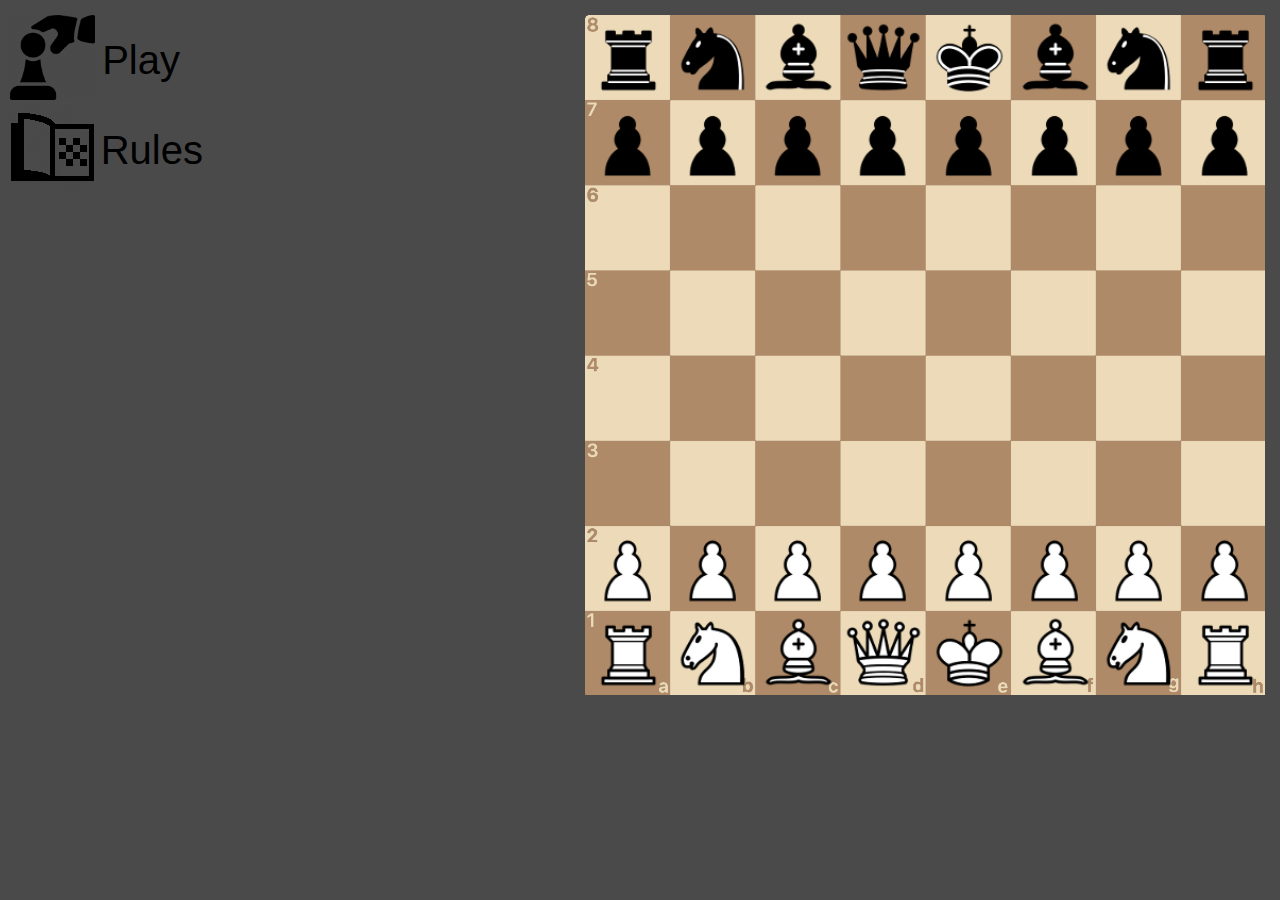
==== commit f1c80653: "Nav updates" ====
--- a/index.html
+++ b/index.html
@@ -26,14 +26,9 @@
 
       
       
-      <div class=title><h1>Chess</h1></div>
-
-      <!-- Chess AI Link -->
-      <div class="nav">
-      <a href="chessAI/index.html" draggable="false">
-      <img draggable="false" src="Play.png" height="85" width="85" alt='Chess AI'>
-      </a>
-      </div>
+
+
+
       
       <!-- Chess Container -->
       <div class="chess-board">
@@ -43,19 +38,33 @@
       <img class=image-transition draggable="false" src="ChessBoard.png" alt="Chess Board">
 
 
+      <!-- Chess AI Link -->
+      <div class="ai-nav">
+      <a href="chessAI/index.html" draggable="false">
+      <img draggable="false" src="Play.png" height=100% width=100% alt='Chess AI'>
+      </a>
+
+        <div class="ai-nav-text">
+          <h1>Play</h1>
+        </div>
+        
+      </div>
+        
       <!-- Rule Icon -->
+      <div class="rules-nav">
       <a href="rules.html" draggable="false">
-      <div class="rules">
-      <img draggable="false" src="ChessRules.png" height="85" width="85" alt="Rules">
-      </div>
+      <img draggable="false" src="ChessRules.png" height=100% width=100% alt="Rules">
       </a>
 
+        <div class="rules-nav-text">
+          <h1>Rules</h1>
+        </div>
+        
+      </div>
         
       <!-- Chess Pieces -->
 
-
       <!-- White Queen -->
-
         <a href=queen.html draggable="false">
       <div class="d1Queen">
         <img draggable="false" src="chessAI/img/chesspieces/wikipedia/wQ.png" width=100% height=100% alt='d1 Queen'>
@@ -63,7 +72,6 @@
         </a>
         
       <!-- White King -->
-
         <a href=king.html draggable="false">
       <div class="e1King">
         <img draggable="false" src="chessAI/img/chesspieces/wikipedia/wK.png" width=100% height=100% alt='e1 King'>
@@ -84,7 +92,6 @@
         </a>
         
       <!-- White Knights -->
-
         <a href=knight.html draggable="false">
 
       <div class="b1Knight">
@@ -150,7 +157,6 @@
       
       
       <!-- Black Queen -->
-
         <a href=queen.html draggable="false">
       <div class="d8Queen">
         <img draggable="false" src="chessAI/img/chesspieces/wikipedia/bQ.png" width=100% height=100% alt='d8 Queen'>
@@ -158,7 +164,6 @@
         </a>
 
       <!-- Black King -->
-
         <a href=king.html draggable="false">
       <div class="e8King">
         <img draggable="false" src="chessAI/img/chesspieces/wikipedia/bK.png" width=100% height=100% alt='e8 King'>
@@ -179,7 +184,6 @@
         </a>
 
       <!-- Black Knights -->
-
         <a href=knight.html draggable="false">
 
       <div class="b8Knight">
--- a/style.css
+++ b/style.css
@@ -5,28 +5,19 @@
   user-select: none;
 }
 
-div.title{
-  text-align: right;
-  color: black;
-}
-
-div.nav{
-  position: absolute;
-  top: 10px;
-  left: 10px;
-}
-
-div.rules{
-  position: absolute;
-  left: -6px;
-  top: 0px;
-}
-
 div.chess-board{
   position: relative;
-  top: 50px;
+  top: 15px;
   width: 100%;
   height: 100%;
+}
+
+div.ai-nav-text{
+  visibility: collapse;
+}
+  
+div.rules-nav-text{
+  visibility: collapse;
 }
 
 /* Chess Board Adjustment */
@@ -38,6 +29,22 @@
   margin-left: auto;
 }
 
+div.ai-nav{
+  position: absolute;
+  bottom: -120px;
+  right: 10px;
+  width: 100px;
+  height: 100px;
+}
+
+div.rules-nav{
+  position: absolute;
+  bottom: -120px;
+  right: 130px;
+  width: 100px;
+  height: 100px;
+}
+  
   /* Chess Piece Locations */
 
   /* White Queen */
@@ -312,13 +319,29 @@
 
 /* ------------------------------------------ */
 
-@media (min-width:250px){
+@media (min-width:160px){
 .image-transition {
   width: 130px;
   display: block;
   margin-left: auto;
 }
 
+div.ai-nav{
+  position: absolute;
+  bottom: -120px;
+  right: 10px;
+  width: 100px;
+  height: 100px;
+}
+
+div.rules-nav{
+  position: absolute;
+  bottom: -120px;
+  right: 130px;
+  width: 100px;
+  height: 100px;
+}
+  
   /* Chess Piece Locations */
 
   /* White Queen */
@@ -593,13 +616,29 @@
 
 /* ------------------------------------------ */
 
-@media (min-width:300px){
+@media (min-width:210px){
 .image-transition {
   width: 180px;
   display: block;
   margin-left: auto;
 }
 
+div.ai-nav{
+  position: absolute;
+  bottom: -120px;
+  right: 10px;
+  width: 100px;
+  height: 100px;
+}
+
+div.rules-nav{
+  position: absolute;
+  bottom: -120px;
+  right: 130px;
+  width: 100px;
+  height: 100px;
+}
+  
   /* Chess Piece Locations */
 
   /* White Queen */
@@ -874,13 +913,29 @@
 
 /* ------------------------------------------ */
 
-@media (min-width:350px){
+@media (min-width:260px){
 .image-transition {
   width: 230px;
   display: block;
   margin-left: auto;
 }
 
+div.ai-nav{
+  position: absolute;
+  bottom: -120px;
+  right: 10px;
+  width: 100px;
+  height: 100px;
+}
+
+div.rules-nav{
+  position: absolute;
+  bottom: -120px;
+  right: 130px;
+  width: 100px;
+  height: 100px;
+}
+
   /* Chess Piece Locations */
 
     /* White Queen */
@@ -1155,13 +1210,29 @@
 
 /* ------------------------------------------ */
 
-@media (min-width:400px){
+@media (min-width:315px){
 .image-transition {
   width: 280px;
   display: block;
   margin-left: auto;
 }
 
+div.ai-nav{
+  position: absolute;
+  bottom: -120px;
+  right: 10px;
+  width: 100px;
+  height: 100px;
+}
+
+div.rules-nav{
+  position: absolute;
+  bottom: -120px;
+  right: 130px;
+  width: 100px;
+  height: 100px;
+}
+
   /* Chess Piece Locations */
 
   /* White Queen */
@@ -1453,13 +1524,29 @@
 
 /* ------------------------------------------ */
 
-@media (min-width:450px){
+@media (min-width:365px){
 .image-transition {
   width: 330px;
   display: block;
   margin-left: auto;
 }
 
+div.ai-nav{
+  position: absolute;
+  bottom: -120px;
+  right: 10px;
+  width: 100px;
+  height: 100px;
+}
+
+div.rules-nav{
+  position: absolute;
+  bottom: -120px;
+  right: 130px;
+  width: 100px;
+  height: 100px;
+}
+
   /* Chess Piece Locations */
 
   /* White Queen */
@@ -1734,13 +1821,29 @@
 
 /* ------------------------------------------ */
 
-@media (min-width:500px){
+@media (min-width:415px){
 .image-transition {
   width: 380px;
   display: block;
   margin-left: auto;
 }
 
+div.ai-nav{
+  position: absolute;
+  bottom: -120px;
+  right: 10px;
+  width: 100px;
+  height: 100px;
+}
+
+div.rules-nav{
+  position: absolute;
+  bottom: -120px;
+  right: 130px;
+  width: 100px;
+  height: 100px;
+}
+  
   /* Chess Piece Locations */
 
   /* White Queen */
@@ -2015,13 +2118,29 @@
 
 /* ------------------------------------------ */
 
-@media (min-width:550px){
+@media (min-width:465px){
 .image-transition {
   width: 430px;
   display: block;
   margin-left: auto;
 }
 
+div.ai-nav{
+  position: absolute;
+  bottom: -120px;
+  right: 10px;
+  width: 100px;
+  height: 100px;
+}
+
+div.rules-nav{
+  position: absolute;
+  bottom: -120px;
+  right: 130px;
+  width: 100px;
+  height: 100px;
+}
+
   /* Chess Piece Locations */
 
   /* White Queen */
@@ -2296,13 +2415,29 @@
 
 /* ------------------------------------------ */
 
-@media (min-width:600px){
+@media (min-width:515px){
 .image-transition {
   width: 480px;
   display: block;
   margin-left: auto;
 }
 
+div.ai-nav{
+  position: absolute;
+  bottom: -120px;
+  right: 10px;
+  width: 100px;
+  height: 100px;
+}
+
+div.rules-nav{
+  position: absolute;
+  bottom: -120px;
+  right: 130px;
+  width: 100px;
+  height: 100px;
+}
+  
   /* Chess Piece Locations */
 
   /* White Queen */
@@ -2577,13 +2712,29 @@
 
 /* ------------------------------------------ */
 
-@media (min-width:650px){
+@media (min-width:560px){
 .image-transition {
   width: 530px;
   display: block;
   margin-left: auto;
 }
 
+div.ai-nav{
+  position: absolute;
+  bottom: -120px;
+  right: 10px;
+  width: 100px;
+  height: 100px;
+}
+
+div.rules-nav{
+  position: absolute;
+  bottom: -120px;
+  right: 130px;
+  width: 100px;
+  height: 100px;
+}
+
   /* Chess Piece Locations */
 
   /* White Queen */
@@ -2858,13 +3009,29 @@
 
 /* ------------------------------------------ */
 
-@media (min-width:700px){
+@media (min-width:610px){
 .image-transition {
   width: 580px;
   display: block;
   margin-left: auto;
 }
 
+div.ai-nav{
+  position: absolute;
+  bottom: -120px;
+  right: 10px;
+  width: 100px;
+  height: 100px;
+}
+
+div.rules-nav{
+  position: absolute;
+  bottom: -120px;
+  right: 10px;
+  width: 100px;
+  height: 100px;
+}
+  
   /* Chess Piece Locations */
 
   /* White Queen */
@@ -3139,13 +3306,29 @@
 
 /* ------------------------------------------ */
 
-@media (min-width:750px){
+@media (min-width:660px){
 .image-transition {
   width: 630px;
   display: block;
   margin-left: auto;
 }
 
+div.ai-nav{
+  position: absolute;
+  bottom: -180px;
+  right: 118.125px;
+  width: 157.5px;
+  height: 157.5px;
+}
+
+div.rules-nav{
+  position: absolute;
+  bottom: -180px;
+  right: 354.375px;
+  width: 157.5px;
+  height: 157.5px;
+}
+  
   /* Chess Piece Locations */
 
   /* White Queen */
@@ -3427,6 +3610,22 @@
   margin-left: auto;
 }
 
+div.ai-nav{
+  position: absolute;
+  top: 0px;
+  left: -5px;
+  width: 85px;
+  height: 85px;
+}
+
+div.rules-nav{
+  position: absolute;
+  top: 90px;
+  left: -5px;
+  width: 85px;
+  height: 85px;
+}
+  
   /* Chess Piece Locations*/
 
   /* White Queen */
@@ -3698,3 +3897,30 @@
 }
   
 }
+
+/* ------------------------------------------ */
+
+@media (min-width:910px){
+.image-transition {
+  width: 680px;
+  display: block;
+  margin-left: auto;
+}
+
+div.ai-nav-text{
+  position: absolute;
+  top: 25%;
+  right: -85px;
+  color: black;
+  visibility: visible;
+}
+  
+div.rules-nav-text{
+  position: absolute;
+  top: 25%;
+  right: -108px;
+  color: black;
+  visibility: visible;
+}
+  
+}
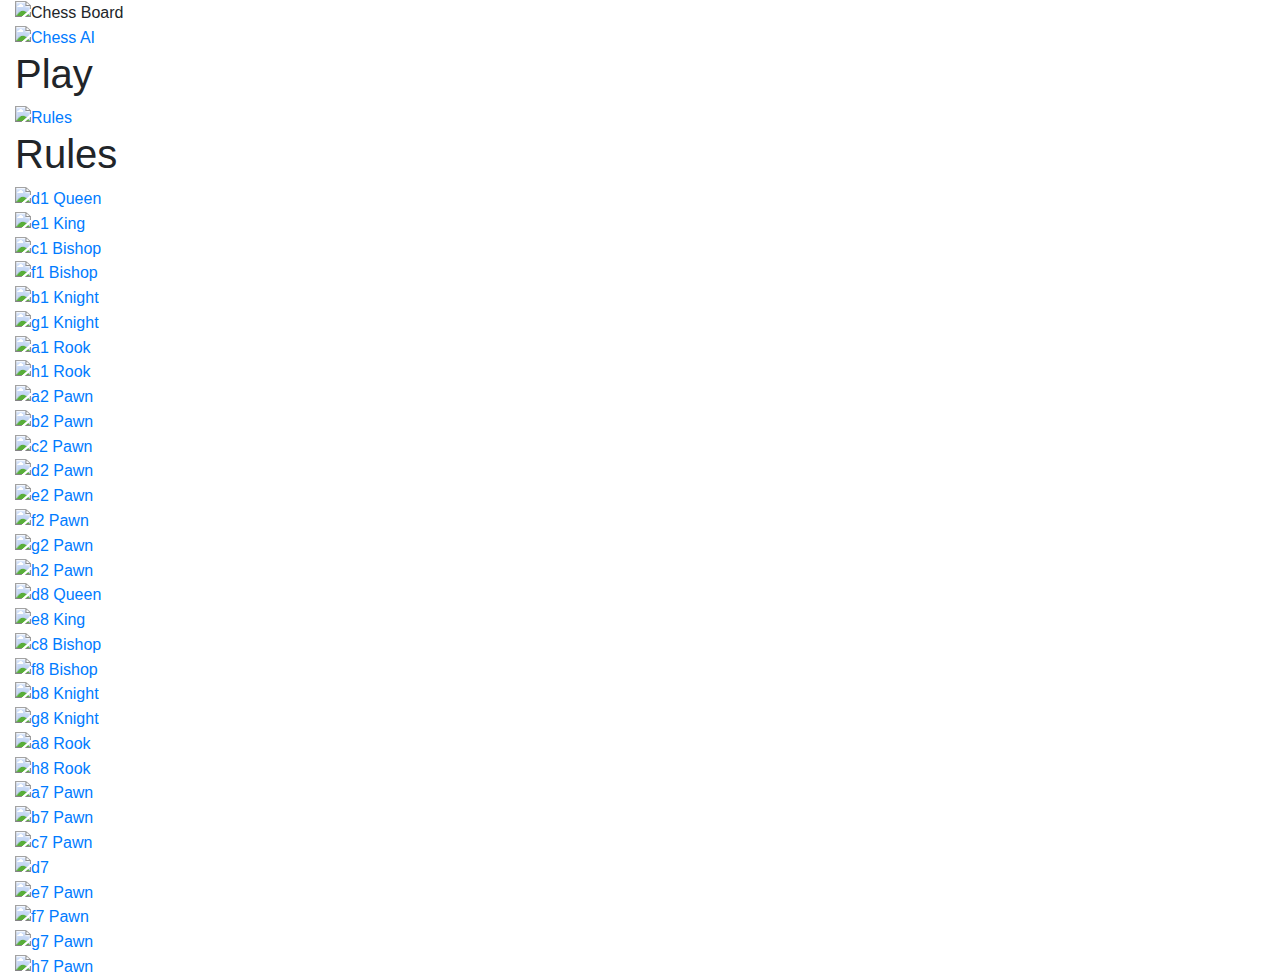
==== commit 11cef579: "Reupload" ====
--- a/index.html
+++ b/index.html
@@ -270,4 +270,4 @@
     <script src="https://cdn.jsdelivr.net/npm/popper.js@1.12.9/dist/umd/popper.min.js" integrity="sha384-ApNbgh9B+Y1QKtv3Rn7W3mgPxhU9K/ScQsAP7hUibX39j7fakFPskvXusvfa0b4Q" crossorigin="anonymous"></script>
     <script src="https://cdn.jsdelivr.net/npm/bootstrap@4.0.0/dist/js/bootstrap.min.js" integrity="sha384-JZR6Spejh4U02d8jOt6vLEHfe/JQGiRRSQQxSfFWpi1MquVdAyjUar5+76PVCmYl" crossorigin="anonymous"></script>
   </body>
-</html>+</html>
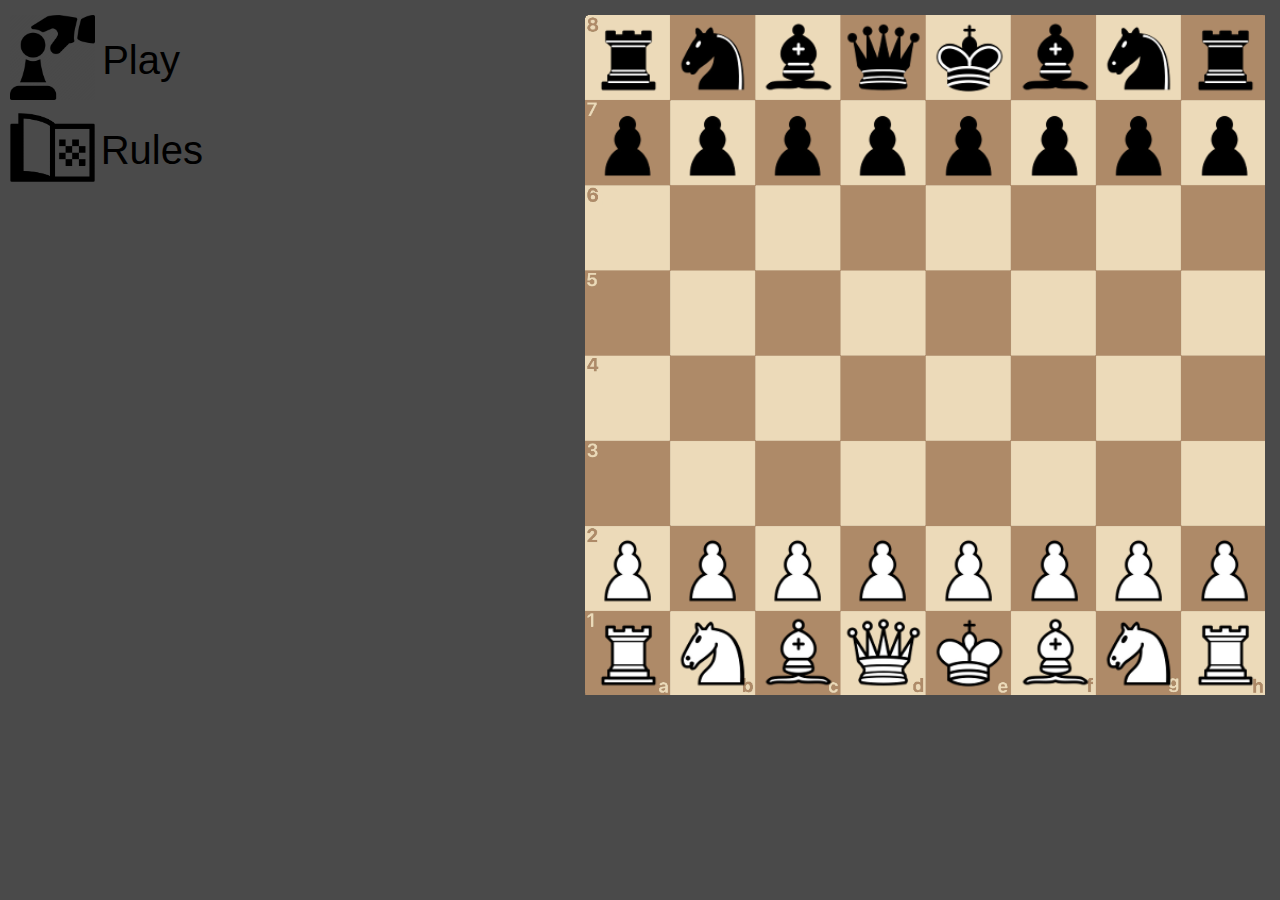
==== commit f4f1cfd9: "Google Analytics and minor tweaks" ====
--- a/index.html
+++ b/index.html
@@ -265,6 +265,17 @@
 
         <!--Close all of your tags before here -->
     </div>
+
+    <!-- Google tag (gtag.js) -->
+<script async src="https://www.googletagmanager.com/gtag/js?id=G-ECM44L3KNM"></script>
+<script>
+  window.dataLayer = window.dataLayer || [];
+  function gtag(){dataLayer.push(arguments);}
+  gtag('js', new Date());
+
+  gtag('config', 'G-ECM44L3KNM');
+</script>
+    
 <!-- don't change these -->
     <script src="https://code.jquery.com/jquery-3.2.1.slim.min.js" integrity="sha384-KJ3o2DKtIkvYIK3UENzmM7KCkRr/rE9/Qpg6aAZGJwFDMVNA/GpGFF93hXpG5KkN" crossorigin="anonymous"></script>
     <script src="https://cdn.jsdelivr.net/npm/popper.js@1.12.9/dist/umd/popper.min.js" integrity="sha384-ApNbgh9B+Y1QKtv3Rn7W3mgPxhU9K/ScQsAP7hUibX39j7fakFPskvXusvfa0b4Q" crossorigin="anonymous"></script>
--- a/style.css
+++ b/style.css
@@ -0,0 +1,3926 @@
+html, body {
+  height: 100%;
+  width: 100%;
+  background-color: #4a4a4a;
+  user-select: none;
+}
+
+div.chess-board{
+  position: relative;
+  top: 15px;
+  width: 100%;
+  height: 100%;
+}
+
+div.ai-nav-text{
+  visibility: collapse;
+}
+  
+div.rules-nav-text{
+  visibility: collapse;
+}
+
+/* Chess Board Adjustment */
+
+@media (min-width:0px){
+.image-transition {
+  width: 80px;
+  display: block;
+  margin-left: auto;
+}
+
+div.ai-nav{
+  position: absolute;
+  bottom: -23px;
+  right: 15px;
+  width: 20px;
+  height: 20px;
+}
+
+div.rules-nav{
+  position: absolute;
+  bottom: -23px;
+  right: 45px;
+  width: 20px;
+  height: 20px;
+}
+  
+  /* Chess Piece Locations */
+
+  /* White Queen */
+div.d1Queen{
+  position: absolute;
+  bottom: 11%;
+  right: 40px;
+  width: 10px;
+  height: 10px;
+}
+  
+  /* White King */
+div.e1King{
+  position: absolute;
+  bottom: 11%;
+  right: 30px;
+  width: 10px;
+  height: 10px;
+}
+  
+  /* White Bishop */
+div.c1Bishop{
+  position: absolute;
+  bottom: 11%;
+  right: 50px;
+  width: 10px;
+  height: 10px;
+}
+
+div.f1Bishop{
+  position: absolute;
+  bottom: 11%;
+  right: 20px;
+  width: 10px;
+  height: 10px;
+}
+  
+  /* White Knight */
+div.b1Knight{
+  position: absolute;
+  bottom: 11%;
+  right: 60px;
+  width: 10px;
+  height: 10px;
+}
+  
+div.g1Knight{
+  position: absolute;
+  bottom: 11%;
+  right: 10px;
+  width: 10px;
+  height: 10px;
+}
+  
+  /* White Rook */
+div.a1Rook{
+  position: absolute;
+  bottom: 11%;
+  right: 70px;
+  width: 10px;
+  height: 10px;
+}
+  
+div.h1Rook{
+  position: absolute;
+  bottom: 11%;
+  right: -.5px;
+  width: 10px;
+  height: 10px;
+}
+  
+/* White Pawn */
+div.a2Pawn{
+  position: absolute;
+  bottom: 23.7%;
+  right: 70px;
+  width: 10px;
+  height: 10px;
+}
+  
+div.b2Pawn{
+  position: absolute;
+  bottom: 23.7%;
+  right: 60px;
+  width: 10px;
+  height: 10px;
+}
+  
+div.c2Pawn{
+  position: absolute;
+  bottom: 23.7%;
+  right: 50px;
+  width: 10px;
+  height: 10px;
+}
+  
+div.d2Pawn{
+  position: absolute;
+  bottom: 23.7%;
+  right: 40px;
+  width: 10px;
+  height: 10px;
+}
+  
+div.e2Pawn{
+  position: absolute;
+  bottom: 23.7%;
+  right: 30px;
+  width: 10px;
+  height: 10px;
+}
+  
+div.f2Pawn{
+  position: absolute;
+  bottom: 23.7%;
+  right: 20px;
+  width: 10px;
+  height: 10px;
+}
+  
+div.g2Pawn{
+  position: absolute;
+  bottom: 23.7%;
+  right: 10px;
+  width: 10px;
+  height: 10px;
+}
+  
+  div.h2Pawn{
+  position: absolute;
+  bottom: 23.7%;
+  right: -.5px;
+  width: 10px;
+  height: 10px;
+}
+
+  /* Black Queen */
+div.d8Queen{
+  position: absolute;
+  top: -11%;
+  right: 40px;
+  width: 10px;
+  height: 10px;
+}
+
+  /* Black King */
+div.e8King{
+  position: absolute;
+  top: -11%;
+  right: 30px;
+  width: 10px;
+  height: 10px;
+}
+
+  /* Black Bishop */
+div.c8Bishop{
+  position: absolute;
+  top: -11%;
+  right: 50px;
+  width: 10px;
+  height: 10px;
+}
+
+div.f8Bishop{
+  position: absolute;
+  top: -11%;
+  right: 20px;
+  width: 10px;
+  height: 10px;
+}
+
+  /* Black Knight */
+div.b8Knight{
+  position: absolute;
+  top: -11%;
+  right: 60px;
+  width: 10px;
+  height: 10px;
+}
+  
+div.g8Knight{
+  position: absolute;
+  top: -11%;
+  right: 9.5px;
+  width: 10px;
+  height: 10px;
+}
+  
+  /* Black Rook */
+div.a8Rook{
+  position: absolute;
+  top: -11%;
+  right: 70px;
+  width: 10px;
+  height: 10px;
+}
+  
+div.h8Rook{
+  position: absolute;
+  top: -11%;
+  right: -.5px;
+  width: 10px;
+  height: 10px;
+}
+
+/* Black Pawn */
+div.a7Pawn{
+  position: absolute;
+  top: 1.5%;
+  right: 70px;
+  width: 10px;
+  height: 10px;
+}
+  
+div.b7Pawn{
+  position: absolute;
+  top: 1.5%;
+  right: 60px;
+  width: 10px;
+  height: 10px;
+}
+  
+div.c7Pawn{
+  position: absolute;
+  top: 1.5%;
+  right: 50px;
+  width: 10px;
+  height: 10px;
+}
+  
+div.d7Pawn{
+  position: absolute;
+  top: 1.5%;
+  right: 40px;
+  width: 10px;
+  height: 10px;
+}
+  
+div.e7Pawn{
+  position: absolute;
+  top: 1.5%;
+  right: 30px;
+  width: 10px;
+  height: 10px;
+}
+  
+div.f7Pawn{
+  position: absolute;
+  top: 1.5%;
+  right: 20px;
+  width: 10px;
+  height: 10px;
+}
+  
+div.g7Pawn{
+  position: absolute;
+  top: 1.5%;
+  right: 9.5px;
+  width: 10px;
+  height: 10px;
+}
+  
+  div.h7Pawn{
+  position: absolute;
+  top: 1.5%;
+  right: -.5px;
+  width: 10px;
+  height: 10px;
+}
+  
+}
+
+/* ------------------------------------------ */
+
+@media (min-width:160px){
+.image-transition {
+  width: 130px;
+  display: block;
+  margin-left: auto;
+}
+
+div.ai-nav{
+  position: absolute;
+  bottom: -42.5px;
+  right: 24.375px;
+  width: 32.5px;
+  height: 32.5px;
+}
+
+div.rules-nav{
+  position: absolute;
+  bottom: -42.5px;
+  right: 73.125px;
+  width: 32.5px;
+  height: 32.5px;
+}
+  
+  /* Chess Piece Locations */
+
+  /* White Queen */
+div.d1Queen{
+  position: absolute;
+  bottom: 4.5%;
+  right: 65px;
+  width: 16px;
+  height: 16px;
+}
+  
+  /* White King */
+div.e1King{
+  position: absolute;
+  bottom: 4.5%;
+  right: 48.5px;
+  width: 16px;
+  height: 16px;
+}
+  
+  /* White Bishop */
+div.c1Bishop{
+  position: absolute;
+  bottom: 4.5%;
+  right: 81px;
+  width: 16px;
+  height: 16px;
+}
+
+div.f1Bishop{
+  position: absolute;
+  bottom: 4.5%;
+  right: 32px;
+  width: 16px;
+  height: 16px;
+}
+  
+  /* White Knight */
+div.b1Knight{
+  position: absolute;
+  bottom: 4.5%;
+  right: 97.5px;
+  width: 16px;
+  height: 16px;
+}
+  
+div.g1Knight{
+  position: absolute;
+  bottom: 4.5%;
+  right: 16px;
+  width: 16px;
+  height: 16px;
+}
+  
+  /* White Rook */
+div.a1Rook{
+  position: absolute;
+  bottom: 4.5%;
+  right: 113.5px;
+  width: 16px;
+  height: 16px;
+}
+  
+div.h1Rook{
+  position: absolute;
+  bottom: 4.5%;
+  right: -1px;
+  width: 16px;
+  height: 16px;
+}
+  
+  /* White Pawn */
+div.a2Pawn{
+  position: absolute;
+  bottom: 17%;
+  right: 113.5px;
+  width: 16px;
+  height: 16px;
+}
+  
+div.b2Pawn{
+  position: absolute;
+  bottom: 17%;
+  right: 97.5px;
+  width: 16px;
+  height: 16px;
+}
+  
+div.c2Pawn{
+  position: absolute;
+  bottom: 17%;
+  right: 81px;
+  width: 16px;
+  height: 16px;
+}
+  
+div.d2Pawn{
+  position: absolute;
+  bottom: 17%;
+  right: 65px;
+  width: 16px;
+  height: 16px;
+}
+  
+div.e2Pawn{
+  position: absolute;
+  bottom: 17%;
+  right: 48.5px;
+  width: 16px;
+  height: 16px;
+}
+  
+div.f2Pawn{
+  position: absolute;
+  bottom: 17%;
+  right: 32px;
+  width: 16px;
+  height: 16px;
+}
+  
+div.g2Pawn{
+  position: absolute;
+  bottom: 17%;
+  right: 16px;
+  width: 16px;
+  height: 16px;
+}
+  
+  div.h2Pawn{
+  position: absolute;
+  bottom: 17%;
+  right: -1px;
+  width: 16px;
+  height: 16px;
+}
+
+  /* Black Queen */
+div.d8Queen{
+  position: absolute;
+  top: -4.5%;
+  right: 65px;
+  width: 16px;
+  height: 16px;
+}
+
+  /* Black King */
+div.e8King{
+  position: absolute;
+  top: -4.5%;
+  right: 48.5px;
+  width: 16px;
+  height: 16px;
+}
+
+  /* Black Bishop */
+div.c8Bishop{
+  position: absolute;
+  top: -4.5%;
+  right: 81px;
+  width: 16px;
+  height: 16px;
+}
+
+div.f8Bishop{
+  position: absolute;
+  top: -4.5%;
+  right: 32px;
+  width: 16px;
+  height: 16px;
+}
+
+  /* Black Knight */
+div.b8Knight{
+  position: absolute;
+  top: -4.5%;
+  right: 97.5px;
+  width: 16px;
+  height: 16px;
+}
+  
+div.g8Knight{
+  position: absolute;
+  top: -4.5%;
+  right: 16px;
+  width: 16px;
+  height: 16px;
+}
+  
+  /* Black Rook */
+div.a8Rook{
+  position: absolute;
+  top: -4.5%;
+  right: 113.5px;
+  width: 16px;
+  height: 16px;
+}
+  
+div.h8Rook{
+  position: absolute;
+  top: -4.5%;
+  right: -1px;
+  width: 16px;
+  height: 16px;
+}
+
+  /* Black Pawn */
+div.a7Pawn{
+  position: absolute;
+  top: 8%;
+  right: 113.5px;
+  width: 16px;
+  height: 16px;
+}
+  
+div.b7Pawn{
+  position: absolute;
+  top: 8%;
+  right: 97.5px;
+  width: 16px;
+  height: 16px;
+}
+  
+div.c7Pawn{
+  position: absolute;
+  top: 8%;
+  right: 81px;
+  width: 16px;
+  height: 16px;
+}
+  
+div.d7Pawn{
+  position: absolute;
+  top: 8%;
+  right: 65px;
+  width: 16px;
+  height: 16px;
+}
+  
+div.e7Pawn{
+  position: absolute;
+  top: 8%;
+  right: 48.5px;
+  width: 16px;
+  height: 16px;
+}
+  
+div.f7Pawn{
+  position: absolute;
+  top: 8%;
+  right: 32px;
+  width: 16px;
+  height: 16px;
+}
+  
+div.g7Pawn{
+  position: absolute;
+  top: 8%;
+  right: 16px;
+  width: 16px;
+  height: 16px;
+}
+  
+  div.h7Pawn{
+  position: absolute;
+  top: 8%;
+  right: -1px;
+  width: 16px;
+  height: 16px;
+}
+  
+}
+
+/* ------------------------------------------ */
+
+@media (min-width:210px){
+.image-transition {
+  width: 180px;
+  display: block;
+  margin-left: auto;
+}
+
+div.ai-nav{
+  position: absolute;
+  bottom: -55px;
+  right: 33.75px;
+  width: 45px;
+  height: 45px;
+}
+
+div.rules-nav{
+  position: absolute;
+  bottom: -55px;
+  right: 101.25px;
+  width: 45px;
+  height: 45px;
+}
+  
+  /* Chess Piece Locations */
+
+  /* White Queen */
+div.d1Queen{
+  position: absolute;
+  bottom: 1.5%;
+  right: 90px;
+  width: 22px;
+  height: 22px;
+}
+  
+  /* White King */
+div.e1King{
+  position: absolute;
+  bottom: 1.5%;
+  right: 67px;
+  width: 22px;
+  height: 22px;
+}
+ 
+  /* White Bishop */
+div.c1Bishop{
+  position: absolute;
+  bottom: 1.5%;
+  right: 112px;
+  width: 22px;
+  height: 22px;
+}
+
+div.f1Bishop{
+  position: absolute;
+  bottom: 1.5%;
+  right: 45px;
+  width: 22px;
+  height: 22px;
+}
+  
+  /* White Knight */
+div.b1Knight{
+  position: absolute;
+  bottom: 1.5%;
+  right: 135px;
+  width: 22px;
+  height: 22px;
+}
+  
+div.g1Knight{
+  position: absolute;
+  bottom: 1.5%;
+  right: 22px;
+  width: 22px;
+  height: 22px;
+}
+  
+  /* White Rook */
+div.a1Rook{
+  position: absolute;
+  bottom: 1.5%;
+  right: 157.5px;
+  width: 22px;
+  height: 22px;
+}
+  
+div.h1Rook{
+  position: absolute;
+  bottom: 1.5%;
+  right: -1px;
+  width: 22px;
+  height: 22px;
+}
+  
+  /* White Pawn */
+div.a2Pawn{
+  position: absolute;
+  bottom: 14%;
+  right: 157.5px;
+  width: 22px;
+  height: 22px;
+}
+  
+div.b2Pawn{
+  position: absolute;
+  bottom: 14%;
+  right: 135px;
+  width: 22px;
+  height: 22px;
+}
+  
+div.c2Pawn{
+  position: absolute;
+  bottom: 14%;
+  right: 112px;
+  width: 22px;
+  height: 22px;
+}
+  
+div.d2Pawn{
+  position: absolute;
+  bottom: 14%;
+  right: 90px;
+  width: 22px;
+  height: 22px;
+}
+  
+div.e2Pawn{
+  position: absolute;
+  bottom: 14%;
+  right: 67px;
+  width: 22px;
+  height: 22px;
+}
+  
+div.f2Pawn{
+  position: absolute;
+  bottom: 14%;
+  right: 45px;
+  width: 22px;
+  height: 22px;
+}
+
+div.g2Pawn{
+  position: absolute;
+  bottom: 14%;
+  right: 22px;
+  width: 22px;
+  height: 22px;
+}
+  
+  div.h2Pawn{
+  position: absolute;
+  bottom: 14%;
+  right: -1px;
+  width: 22px;
+  height: 22px;
+}
+
+  /* Black Queen */
+div.d8Queen{
+  position: absolute;
+  top: -1.5%;
+  right: 90px;
+  width: 22px;
+  height: 22px;
+}
+
+  /* Black King */
+div.e8King{
+  position: absolute;
+  top: -1.5%;
+  right: 67px;
+  width: 22px;
+  height: 22px;
+}
+
+  /* Black Bishop */
+div.c8Bishop{
+  position: absolute;
+  top: -1.5%;
+  right: 112px;
+  width: 22px;
+  height: 22px;
+}
+
+div.f8Bishop{
+  position: absolute;
+  top: -1.5%;
+  right: 45px;
+  width: 22px;
+  height: 22px;
+}
+
+  /* Black Knight */
+div.b8Knight{
+  position: absolute;
+  top: -1.5%;
+  right: 135px;
+  width: 22px;
+  height: 22px;
+}
+  
+div.g8Knight{
+  position: absolute;
+  top: -1.5%;
+  right: 22px;
+  width: 22px;
+  height: 22px;
+}
+  
+  /* Black Rook */
+div.a8Rook{
+  position: absolute;
+  top: -1.5%;
+  right: 157.5px;
+  width: 22px;
+  height: 22px;
+}
+  
+div.h8Rook{
+  position: absolute;
+  top: -1.5%;
+  right: -1px;
+  width: 22px;
+  height: 22px;
+}
+  
+  /* Black Pawn */
+div.a7Pawn{
+  position: absolute;
+  top: 11%;
+  right: 157.5px;
+  width: 22px;
+  height: 22px;
+}
+  
+div.b7Pawn{
+  position: absolute;
+  top: 11%;
+  right: 135px;
+  width: 22px;
+  height: 22px;
+}
+  
+div.c7Pawn{
+  position: absolute;
+  top: 11%;
+  right: 112px;
+  width: 22px;
+  height: 22px;
+}
+  
+div.d7Pawn{
+  position: absolute;
+  top: 11%;
+  right: 90px;
+  width: 22px;
+  height: 22px;
+}
+  
+div.e7Pawn{
+  position: absolute;
+  top: 11%;
+  right: 67px;
+  width: 22px;
+  height: 22px;
+}
+  
+div.f7Pawn{
+  position: absolute;
+  top: 11%;
+  right: 45px;
+  width: 22px;
+  height: 22px;
+}
+
+div.g7Pawn{
+  position: absolute;
+  top: 11%;
+  right: 22px;
+  width: 22px;
+  height: 22px;
+}
+  
+  div.h7Pawn{
+  position: absolute;
+  top: 11%;
+  right: -1px;
+  width: 22px;
+  height: 22px;
+}
+
+}
+
+/* ------------------------------------------ */
+
+@media (min-width:260px){
+.image-transition {
+  width: 230px;
+  display: block;
+  margin-left: auto;
+}
+
+div.ai-nav{
+  position: absolute;
+  bottom: -67.5px;
+  right: 43.125px;
+  width: 57.5px;
+  height: 57.5px;
+}
+
+div.rules-nav{
+  position: absolute;
+  bottom: -67.5px;
+  right: 129.375px;
+  width: 57.5px;
+  height: 57.5px;
+}
+
+  /* Chess Piece Locations */
+
+    /* White Queen */
+div.d1Queen{
+  position: absolute;
+  bottom: 0%;
+  right: 115px;
+  width: 28px;
+  height: 28px;
+}
+  
+  /* White King */
+div.e1King{
+  position: absolute;
+  bottom: 0%;
+  right: 86px;
+  width: 28px;
+  height: 28px;
+}
+ 
+  /* White Bishop */
+div.c1Bishop{
+  position: absolute;
+  bottom: 0%;
+  right: 143px;
+  width: 28px;
+  height: 28px;
+}
+
+div.f1Bishop{
+  position: absolute;
+  bottom: 0%;
+  right: 57px;
+  width: 28px;
+  height: 28px;
+}
+  
+  /* White Knight */
+div.b1Knight{
+  position: absolute;
+  bottom: 0%;
+  right: 172.5px;
+  width: 28px;
+  height: 28px;
+}
+  
+div.g1Knight{
+  position: absolute;
+  bottom: 0%;
+  right: 28px;
+  width: 28px;
+  height: 28px;
+}
+  
+  /* White Rook */
+div.a1Rook{
+  position: absolute;
+  bottom: 0%;
+  right: 201px;
+  width: 28px;
+  height: 28px;
+}
+  
+div.h1Rook{
+  position: absolute;
+  bottom: 0%;
+  right: -1px;
+  width: 28px;
+  height: 28px;
+}
+  
+  /* White Pawn */
+div.a2Pawn{
+  position: absolute;
+  bottom: 12.5%;
+  right: 201px;
+  width: 28px;
+  height: 28px;
+}
+  
+div.b2Pawn{
+  position: absolute;
+  bottom: 12.5%;
+  right: 172.5px;
+  width: 28px;
+  height: 28px;
+}
+  
+div.c2Pawn{
+  position: absolute;
+  bottom: 12.5%;
+  right: 143px;
+  width: 28px;
+  height: 28px;
+}
+  
+div.d2Pawn{
+  position: absolute;
+  bottom: 12.5%;
+  right: 115px;
+  width: 28px;
+  height: 28px;
+}
+  
+div.e2Pawn{
+  position: absolute;
+  bottom: 12.5%;
+  right: 86px;
+  width: 28px;
+  height: 28px;
+}
+  
+div.f2Pawn{
+  position: absolute;
+  bottom: 12.5%;
+  right: 57px;
+  width: 28px;
+  height: 28px;
+}
+  
+div.g2Pawn{
+  position: absolute;
+  bottom: 12.5%;
+  right: 28px;
+  width: 28px;
+  height: 28px;
+}
+  
+  div.h2Pawn{
+  position: absolute;
+  bottom: 12.5%;
+  right: -1px;
+  width: 28px;
+  height: 28px;
+}
+
+    /* Black Queen */
+div.d8Queen{
+  position: absolute;
+  top: 0%;
+  right: 115px;
+  width: 28px;
+  height: 28px;
+}
+
+  /* Black King */
+div.e8King{
+  position: absolute;
+  top: 0%;
+  right: 86px;
+  width: 28px;
+  height: 28px;
+}
+
+  /* Black Bishop */
+div.c8Bishop{
+  position: absolute;
+  top: 0%;
+  right: 143px;
+  width: 28px;
+  height: 28px;
+}
+
+div.f8Bishop{
+  position: absolute;
+  top: 0%;
+  right: 57px;
+  width: 28px;
+  height: 28px;
+}
+
+  /* Black Knight */
+div.b8Knight{
+  position: absolute;
+  top: 0%;
+  right: 172.5px;
+  width: 28px;
+  height: 28px;
+}
+  
+div.g8Knight{
+  position: absolute;
+  top: 0%;
+  right: 28px;
+  width: 28px;
+  height: 28px;
+}
+  
+  /* Black Rook */
+div.a8Rook{
+  position: absolute;
+  top: 0%;
+  right: 201px;
+  width: 28px;
+  height: 28px;
+}
+  
+div.h8Rook{
+  position: absolute;
+  top: 0%;
+  right: -1px;
+  width: 28px;
+  height: 28px;
+}
+
+  /* Black Pawn */
+div.a7Pawn{
+  position: absolute;
+  top: 12.5%;
+  right: 201px;
+  width: 28px;
+  height: 28px;
+}
+  
+div.b7Pawn{
+  position: absolute;
+  top: 12.5%;
+  right: 172.5px;
+  width: 28px;
+  height: 28px;
+}
+  
+div.c7Pawn{
+  position: absolute;
+  top: 12.5%;
+  right: 143px;
+  width: 28px;
+  height: 28px;
+}
+  
+div.d7Pawn{
+  position: absolute;
+  top: 12.5%;
+  right: 115px;
+  width: 28px;
+  height: 28px;
+}
+  
+div.e7Pawn{
+  position: absolute;
+  top: 12.5%;
+  right: 86px;
+  width: 28px;
+  height: 28px;
+}
+  
+div.f7Pawn{
+  position: absolute;
+  top: 12.5%;
+  right: 57px;
+  width: 28px;
+  height: 28px;
+}
+  
+div.g7Pawn{
+  position: absolute;
+  top: 12.5%;
+  right: 28px;
+  width: 28px;
+  height: 28px;
+}
+  
+  div.h7Pawn{
+  position: absolute;
+  top: 12.5%;
+  right: -1px;
+  width: 28px;
+  height: 28px;
+}
+  
+}
+
+/* ------------------------------------------ */
+
+@media (min-width:315px){
+.image-transition {
+  width: 280px;
+  display: block;
+  margin-left: auto;
+}
+
+div.ai-nav{
+  position: absolute;
+  bottom: -80px;
+  right: 52.5px;
+  width: 70px;
+  height: 70px;
+}
+
+div.rules-nav{
+  position: absolute;
+  bottom: -80px;
+  right: 157.5px;
+  width: 70px;
+  height: 70px;
+}
+
+  /* Chess Piece Locations */
+
+  /* White Queen */
+div.d1Queen{
+  position: absolute;
+  bottom: 0%;
+  right: 139px;
+  width: 35px;
+  height: 35px;
+}
+  
+  /* White King */
+div.e1King{
+  position: absolute;
+  bottom: 0%;
+  right: 104px;
+  width: 35px;
+  height: 35px;
+}
+ 
+  /* White Bishop */
+div.c1Bishop{
+  position: absolute;
+  bottom: 0%;
+  right: 175px;
+  width: 35px;
+  height: 35px;
+}
+
+div.f1Bishop{
+  position: absolute;
+  bottom: 0%;
+  right: 69px;
+  width: 35px;
+  height: 35px;
+}
+  
+  /* White Knight */
+div.b1Knight{
+  position: absolute;
+  bottom: 0%;
+  right: 210px;
+  width: 35px;
+  height: 35px;
+}
+  
+div.g1Knight{
+  position: absolute;
+  bottom: 0%;
+  right: 34px;
+  width: 35px;
+  height: 35px;
+}
+  
+  /* White Rook */
+div.a1Rook{
+  position: absolute;
+  bottom: 0%;
+  right: 244px;
+  width: 35px;
+  height: 35px;
+}
+  
+div.h1Rook{
+  position: absolute;
+  bottom: 0%;
+  right: -1px;
+  width: 35px;
+  height: 35px;
+}
+  
+  /* White Pawn */
+div.a2Pawn{
+  position: absolute;
+  bottom: 12.5%;
+  right: 244px;
+  width: 35px;
+  height: 35px;
+}
+  
+div.b2Pawn{
+  position: absolute;
+  bottom: 12.5%;
+  right: 210px;
+  width: 35px;
+  height: 35px;
+}
+  
+div.c2Pawn{
+  position: absolute;
+  bottom: 12.5%;
+  right: 175px;
+  width: 35px;
+  height: 35px;
+}
+  
+div.d2Pawn{
+  position: absolute;
+  bottom: 12.5%;
+  right: 139px;
+  width: 35px;
+  height: 35px;
+}
+  
+div.e2Pawn{
+  position: absolute;
+  bottom: 12.5%;
+  right: 104px;
+  width: 35px;
+  height: 35px;
+}
+  
+div.f2Pawn{
+  position: absolute;
+  bottom: 12.5%;
+  right: 69px;
+  width: 35px;
+  height: 35px;
+}
+  
+div.g2Pawn{
+  position: absolute;
+  bottom: 12.5%;
+  right: 34px;
+  width: 35px;
+  height: 35px;
+}
+  
+  div.h2Pawn{
+  position: absolute;
+  bottom: 12.5%;
+  right: -1px;
+  width: 35px;
+  height: 35px;
+}
+
+  /* Black Queen */
+div.d8Queen{
+  position: absolute;
+  top: 0%;
+  right: 139px;
+  width: 35px;
+  height: 35px;
+}
+
+  /* Black King */
+div.e8King{
+  position: absolute;
+  top: 0%;
+  right: 104px;
+  width: 35px;
+  height: 35px;
+}
+
+  /* Black Bishop */
+div.c8Bishop{
+  position: absolute;
+  top: 0%;
+  right: 175px;
+  width: 35px;
+  height: 35px;
+}
+
+div.f8Bishop{
+  position: absolute;
+  top: 0%;
+  right: 69px;
+  width: 35px;
+  height: 35px;
+}
+
+  /* Black Knight */
+div.b8Knight{
+  position: absolute;
+  top: 0%;
+  right: 210px;
+  width: 35px;
+  height: 35px;
+}
+  
+div.g8Knight{
+  position: absolute;
+  top: 0%;
+  right: 34px;
+  width: 35px;
+  height: 35px;
+}
+
+  /* Black Rook */
+div.a8Rook{
+  position: absolute;
+  top: 0%;
+  right: 244px;
+  width: 35px;
+  height: 35px;
+}
+  
+div.h8Rook{
+  position: absolute;
+  top: 0%;
+  right: -1px;
+  width: 35px;
+  height: 35px;
+}
+
+  /* White Rook */
+div.a1Rook{
+  position: absolute;
+  bottom: 0%;
+  right: 244px;
+  width: 35px;
+  height: 35px;
+}
+  
+div.h1Rook{
+  position: absolute;
+  bottom: 0%;
+  right: -1px;
+  width: 35px;
+  height: 35px;
+}
+  
+  /* Black Pawn */
+div.a7Pawn{
+  position: absolute;
+  top: 12.5%;
+  right: 244px;
+  width: 35px;
+  height: 35px;
+}
+  
+div.b7Pawn{
+  position: absolute;
+  top: 12.5%;
+  right: 210px;
+  width: 35px;
+  height: 35px;
+}
+  
+div.c7Pawn{
+  position: absolute;
+  top: 12.5%;
+  right: 175px;
+  width: 35px;
+  height: 35px;
+}
+  
+div.d7Pawn{
+  position: absolute;
+  top: 12.5%;
+  right: 139px;
+  width: 35px;
+  height: 35px;
+}
+  
+div.e7Pawn{
+  position: absolute;
+  top: 12.5%;
+  right: 104px;
+  width: 35px;
+  height: 35px;
+}
+  
+div.f7Pawn{
+  position: absolute;
+  top: 12.5%;
+  right: 69px;
+  width: 35px;
+  height: 35px;
+}
+  
+div.g7Pawn{
+  position: absolute;
+  top: 12.5%;
+  right: 34px;
+  width: 35px;
+  height: 35px;
+}
+  
+  div.h7Pawn{
+  position: absolute;
+  top: 12.5%;
+  right: -1px;
+  width: 35px;
+  height: 35px;
+}
+  
+}
+
+/* ------------------------------------------ */
+
+@media (min-width:365px){
+.image-transition {
+  width: 330px;
+  display: block;
+  margin-left: auto;
+}
+
+div.ai-nav{
+  position: absolute;
+  bottom: -92.5px;
+  right: 61.875px;
+  width: 82.5px;
+  height: 82.5px;
+}
+
+div.rules-nav{
+  position: absolute;
+  bottom: -92.5px;
+  right: 185.625px;
+  width: 82.5px;
+  height: 82.5px;
+}
+
+  /* Chess Piece Locations */
+
+  /* White Queen */
+div.d1Queen{
+  position: absolute;
+  bottom: 0%;
+  right: 164px;
+  width: 41px;
+  height: 41px;
+}
+  
+  /* White King */
+div.e1King{
+  position: absolute;
+  bottom: 0%;
+  right: 123px;
+  width: 41px;
+  height: 41px;
+}
+ 
+  /* White Bishop */
+div.c1Bishop{
+  position: absolute;
+  bottom: 0%;
+  right: 205px;
+  width: 41px;
+  height: 41px;
+}
+
+div.f1Bishop{
+  position: absolute;
+  bottom: 0%;
+  right: 82px;
+  width: 41px;
+  height: 41px;
+}
+  
+  /* White Knight */
+div.b1Knight{
+  position: absolute;
+  bottom: 0%;
+  right: 247px;
+  width: 41px;
+  height: 41px;
+}
+  
+div.g1Knight{
+  position: absolute;
+  bottom: 0%;
+  right: 40px;
+  width: 41px;
+  height: 41px;
+}
+  
+  /* White Rook */
+div.a1Rook{
+  position: absolute;
+  bottom: 0%;
+  right: 288px;
+  width: 41px;
+  height: 41px;
+}
+  
+div.h1Rook{
+  position: absolute;
+  bottom: 0%;
+  right: -2px;
+  width: 41px;
+  height: 41px;
+}
+  
+  /* White Pawn */
+div.a2Pawn{
+  position: absolute;
+  bottom: 12.5%;
+  right: 288px;
+  width: 41px;
+  height: 41px;
+}
+  
+div.b2Pawn{
+  position: absolute;
+  bottom: 12.5%;
+  right: 247px;
+  width: 41px;
+  height: 41px;
+}
+  
+div.c2Pawn{
+  position: absolute;
+  bottom: 12.5%;
+  right: 205px;
+  width: 41px;
+  height: 41px;
+}
+  
+div.d2Pawn{
+  position: absolute;
+  bottom: 12.5%;
+  right: 164px;
+  width: 41px;
+  height: 41px;
+}
+  
+div.e2Pawn{
+  position: absolute;
+  bottom: 12.5%;
+  right: 123px;
+  width: 41px;
+  height: 41px;
+}
+  
+div.f2Pawn{
+  position: absolute;
+  bottom: 12.5%;
+  right: 82px;
+  width: 41px;
+  height: 41px;
+}
+  
+div.g2Pawn{
+  position: absolute;
+  bottom: 12.5%;
+  right: 40px;
+  width: 41px;
+  height: 41px;
+}
+  
+div.h2Pawn{
+  position: absolute;
+  bottom: 12.5%;
+  right: -2px;
+  width: 41px;
+  height: 41px;
+}
+
+  /* Black Queen */
+div.d8Queen{
+  position: absolute;
+  top: 0%;
+  right: 164px;
+  width: 41px;
+  height: 41px;
+}
+
+  /* Black King */
+div.e8King{
+  position: absolute;
+  top: 0%;
+  right: 123px;
+  width: 41px;
+  height: 41px;
+}
+
+  /* Black Bishop */
+div.c8Bishop{
+  position: absolute;
+  top: 0%;
+  right: 205px;
+  width: 41px;
+  height: 41px;
+}
+
+div.f8Bishop{
+  position: absolute;
+  top: 0%;
+  right: 82px;
+  width: 41px;
+  height: 41px;
+}
+
+  /* Black Knight */
+div.b8Knight{
+  position: absolute;
+  top: 0%;
+  right: 247px;
+  width: 41px;
+  height: 41px;
+}
+  
+div.g8Knight{
+  position: absolute;
+  top: 0%;
+  right: 40px;
+  width: 41px;
+  height: 41px;
+}
+
+  /* Black Rook */
+div.a8Rook{
+  position: absolute;
+  top: 0%;
+  right: 288px;
+  width: 41px;
+  height: 41px;
+}
+  
+div.h8Rook{
+  position: absolute;
+  top: 0%;
+  right: -2px;
+  width: 41px;
+  height: 41px;
+}
+
+  /* Black Pawn */
+div.a7Pawn{
+  position: absolute;
+  top: 12.5%;
+  right: 288px;
+  width: 41px;
+  height: 41px;
+}
+  
+div.b7Pawn{
+  position: absolute;
+  top: 12.5%;
+  right: 247px;
+  width: 41px;
+  height: 41px;
+}
+  
+div.c7Pawn{
+  position: absolute;
+  top: 12.5%;
+  right: 205px;
+  width: 41px;
+  height: 41px;
+}
+  
+div.d7Pawn{
+  position: absolute;
+  top: 12.5%;
+  right: 164px;
+  width: 41px;
+  height: 41px;
+}
+  
+div.e7Pawn{
+  position: absolute;
+  top: 12.5%;
+  right: 123px;
+  width: 41px;
+  height: 41px;
+}
+  
+div.f7Pawn{
+  position: absolute;
+  top: 12.5%;
+  right: 82px;
+  width: 41px;
+  height: 41px;
+}
+  
+div.g7Pawn{
+  position: absolute;
+  top: 12.5%;
+  right: 40px;
+  width: 41px;
+  height: 41px;
+}
+  
+div.h7Pawn{
+  position: absolute;
+  top: 12.5%;
+  right: -2px;
+  width: 41px;
+  height: 41px;
+}
+  
+}
+
+/* ------------------------------------------ */
+
+@media (min-width:415px){
+.image-transition {
+  width: 380px;
+  display: block;
+  margin-left: auto;
+}
+
+div.ai-nav{
+  position: absolute;
+  bottom: -105px;
+  right: 71.25px;
+  width: 95px;
+  height: 95px;
+}
+
+div.rules-nav{
+  position: absolute;
+  bottom: -105px;
+  right: 213.75px;
+  width: 95px;
+  height: 95px;
+}
+  
+  /* Chess Piece Locations */
+
+  /* White Queen */
+div.d1Queen{
+  position: absolute;
+  bottom: 0%;
+  right: 189px;
+  width: 47px;
+  height: 47px;
+}
+  
+  /* White King */
+div.e1King{
+  position: absolute;
+  bottom: 0%;
+  right: 142px;
+  width: 47px;
+  height: 47px;
+}
+  
+  /* White Bishop */
+div.c1Bishop{
+  position: absolute;
+  bottom: 0%;
+  right: 237px;
+  width: 47px;
+  height: 47px;
+}
+
+div.f1Bishop{
+  position: absolute;
+  bottom: 0%;
+  right: 94px;
+  width: 47px;
+  height: 47px;
+}
+  
+  /* White Knight */
+div.b1Knight{
+  position: absolute;
+  bottom: 0%;
+  right: 285px;
+  width: 47px;
+  height: 47px;
+}
+  
+div.g1Knight{
+  position: absolute;
+  bottom: 0%;
+  right: 47px;
+  width: 47px;
+  height: 47px;
+}
+  
+  /* White Rook */
+div.a1Rook{
+  position: absolute;
+  bottom: 0%;
+  right: 332px;
+  width: 47px;
+  height: 47px;
+}
+  
+div.h1Rook{
+  position: absolute;
+  bottom: 0%;
+  right: -1px;
+  width: 47px;
+  height: 47px;
+}
+
+  /* White Pawn */
+div.a2Pawn{
+  position: absolute;
+  bottom: 12.5%;
+  right: 332px;
+  width: 47px;
+  height: 47px;
+}
+  
+div.b2Pawn{
+  position: absolute;
+  bottom: 12.5%;
+  right: 285px;
+  width: 47px;
+  height: 47px;
+}
+  
+div.c2Pawn{
+  position: absolute;
+  bottom: 12.5%;
+  right: 237px;
+  width: 47px;
+  height: 47px;
+}
+  
+div.d2Pawn{
+  position: absolute;
+  bottom: 12.5%;
+  right: 189px;
+  width: 47px;
+  height: 47px;
+}
+  
+div.e2Pawn{
+  position: absolute;
+  bottom: 12.5%;
+  right: 142px;
+  width: 47px;
+  height: 47px;
+}
+  
+div.f2Pawn{
+  position: absolute;
+  bottom: 12.5%;
+  right: 94px;
+  width: 47px;
+  height: 47px;
+}
+  
+div.g2Pawn{
+  position: absolute;
+  bottom: 12.5%;
+  right: 47px;
+  width: 47px;
+  height: 47px;
+}
+  
+div.h2Pawn{
+  position: absolute;
+  bottom: 12.5%;
+  right: -1px;
+  width: 47px;
+  height: 47px;
+}
+
+  /* Black Queen */
+div.d8Queen{
+  position: absolute;
+  top: 0%;
+  right: 189px;
+  width: 47px;
+  height: 47px;
+}
+
+  /* Black King */
+div.e8King{
+  position: absolute;
+  top: 0%;
+  right: 142px;
+  width: 47px;
+  height: 47px;
+}
+
+  /* Black Bishop */
+div.c8Bishop{
+  position: absolute;
+  top: 0%;
+  right: 237px;
+  width: 47px;
+  height: 47px;
+}
+
+div.f8Bishop{
+  position: absolute;
+  top: 0%;
+  right: 94px;
+  width: 47px;
+  height: 47px;
+}
+
+  /* Black Knight */
+div.b8Knight{
+  position: absolute;
+  top: 0%;
+  right: 285px;
+  width: 47px;
+  height: 47px;
+}
+  
+div.g8Knight{
+  position: absolute;
+  top: 0%;
+  right: 47px;
+  width: 47px;
+  height: 47px;
+}
+
+  /* Black Rook */
+div.a8Rook{
+  position: absolute;
+  top: 0%;
+  right: 332px;
+  width: 47px;
+  height: 47px;
+}
+  
+div.h8Rook{
+  position: absolute;
+  top: 0%;
+  right: -1px;
+  width: 47px;
+  height: 47px;
+}
+
+  /* Black Pawn */
+div.a7Pawn{
+  position: absolute;
+  top: 12.5%;
+  right: 332px;
+  width: 47px;
+  height: 47px;
+}
+  
+div.b7Pawn{
+  position: absolute;
+  top: 12.5%;
+  right: 285px;
+  width: 47px;
+  height: 47px;
+}
+  
+div.c7Pawn{
+  position: absolute;
+  top: 12.5%;
+  right: 237px;
+  width: 47px;
+  height: 47px;
+}
+  
+div.d7Pawn{
+  position: absolute;
+  top: 12.5%;
+  right: 189px;
+  width: 47px;
+  height: 47px;
+}
+  
+div.e7Pawn{
+  position: absolute;
+  top: 12.5%;
+  right: 142px;
+  width: 47px;
+  height: 47px;
+}
+  
+div.f7Pawn{
+  position: absolute;
+  top: 12.5%;
+  right: 94px;
+  width: 47px;
+  height: 47px;
+}
+  
+div.g7Pawn{
+  position: absolute;
+  top: 12.5%;
+  right: 47px;
+  width: 47px;
+  height: 47px;
+}
+  
+div.h7Pawn{
+  position: absolute;
+  top: 12.5%;
+  right: -1px;
+  width: 47px;
+  height: 47px;
+}
+  
+}
+
+/* ------------------------------------------ */
+
+@media (min-width:465px){
+.image-transition {
+  width: 430px;
+  display: block;
+  margin-left: auto;
+}
+
+div.ai-nav{
+  position: absolute;
+  bottom: -117.5px;
+  right: 80.625px;
+  width: 107.5px;
+  height: 107.5px;
+}
+
+div.rules-nav{
+  position: absolute;
+  bottom: -117.5px;
+  right: 241.875px;
+  width: 107.5px;
+  height: 107.5px;
+}
+
+  /* Chess Piece Locations */
+
+  /* White Queen */
+div.d1Queen{
+  position: absolute;
+  bottom: 0%;
+  right: 214px;
+  width: 53px;
+  height: 53px;
+}
+  
+  /* White King */
+div.e1King{
+  position: absolute;
+  bottom: 0%;
+  right: 161px;
+  width: 53px;
+  height: 53px;
+}
+  
+  /* White Bishop */
+div.c1Bishop{
+  position: absolute;
+  bottom: 0%;
+  right: 268px;
+  width: 53px;
+  height: 53px;
+}
+
+div.f1Bishop{
+  position: absolute;
+  bottom: 0%;
+  right: 106px;
+  width: 53px;
+  height: 53px;
+}
+  
+  /* White Knight */
+div.b1Knight{
+  position: absolute;
+  bottom: 0%;
+  right: 322px;
+  width: 53px;
+  height: 53px;
+}
+  
+div.g1Knight{
+  position: absolute;
+  bottom: 0%;
+  right: 53px;
+  width: 53px;
+  height: 53px;
+}
+  
+  /* White Rook */
+div.a1Rook{
+  position: absolute;
+  bottom: 0%;
+  right: 376px;
+  width: 53px;
+  height: 53px;
+}
+  
+div.h1Rook{
+  position: absolute;
+  bottom: 0%;
+  right: -2px;
+  width: 53px;
+  height: 53px;
+}
+  
+  /* White Pawn */
+div.a2Pawn{
+  position: absolute;
+  bottom: 12.5%;
+  right: 376px;
+  width: 53px;
+  height: 53px;
+}
+  
+div.b2Pawn{
+  position: absolute;
+  bottom: 12.5%;
+  right: 322px;
+  width: 53px;
+  height: 53px;
+}
+  
+div.c2Pawn{
+  position: absolute;
+  bottom: 12.5%;
+  right: 268px;
+  width: 53px;
+  height: 53px;
+}
+  
+div.d2Pawn{
+  position: absolute;
+  bottom: 12.5%;
+  right: 214px;
+  width: 53px;
+  height: 53px;
+}
+  
+div.e2Pawn{
+  position: absolute;
+  bottom: 12.5%;
+  right: 161px;
+  width: 53px;
+  height: 53px;
+}
+  
+div.f2Pawn{
+  position: absolute;
+  bottom: 12.5%;
+  right: 106px;
+  width: 53px;
+  height: 53px;
+}
+  
+div.g2Pawn{
+  position: absolute;
+  bottom: 12.5%;
+  right: 53px;
+  width: 53px;
+  height: 53px;
+}
+  
+div.h2Pawn{
+  position: absolute;
+  bottom: 12.5%;
+  right: -2px;
+  width: 53px;
+  height: 53px;
+}
+
+  /* Black Queen */
+div.d8Queen{
+  position: absolute;
+  top: 0%;
+  right: 214px;
+  width: 53px;
+  height: 53px;
+}
+
+  /* Black King */
+div.e8King{
+  position: absolute;
+  top: 0%;
+  right: 161px;
+  width: 53px;
+  height: 53px;
+}
+
+  /* Black Bishop */
+div.c8Bishop{
+  position: absolute;
+  top: 0%;
+  right: 268px;
+  width: 53px;
+  height: 53px;
+}
+
+div.f8Bishop{
+  position: absolute;
+  top: 0%;
+  right: 106px;
+  width: 53px;
+  height: 53px;
+}
+
+  /* Black Knight */
+div.b8Knight{
+  position: absolute;
+  top: 0%;
+  right: 322px;
+  width: 53px;
+  height: 53px;
+}
+  
+div.g8Knight{
+  position: absolute;
+  top: 0%;
+  right: 53px;
+  width: 53px;
+  height: 53px;
+}
+
+  /* Black Rook */
+div.a8Rook{
+  position: absolute;
+  top: 0%;
+  right: 376px;
+  width: 53px;
+  height: 53px;
+}
+  
+div.h8Rook{
+  position: absolute;
+  top: 0%;
+  right: -2px;
+  width: 53px;
+  height: 53px;
+}
+
+  /* Black Pawn */
+div.a7Pawn{
+  position: absolute;
+  top: 12.5%;
+  right: 376px;
+  width: 53px;
+  height: 53px;
+}
+  
+div.b7Pawn{
+  position: absolute;
+  top: 12.5%;
+  right: 322px;
+  width: 53px;
+  height: 53px;
+}
+  
+div.c7Pawn{
+  position: absolute;
+  top: 12.5%;
+  right: 268px;
+  width: 53px;
+  height: 53px;
+}
+  
+div.d7Pawn{
+  position: absolute;
+  top: 12.5%;
+  right: 214px;
+  width: 53px;
+  height: 53px;
+}
+  
+div.e7Pawn{
+  position: absolute;
+  top: 12.5%;
+  right: 161px;
+  width: 53px;
+  height: 53px;
+}
+  
+div.f7Pawn{
+  position: absolute;
+  top: 12.5%;
+  right: 106px;
+  width: 53px;
+  height: 53px;
+}
+  
+div.g7Pawn{
+  position: absolute;
+  top: 12.5%;
+  right: 53px;
+  width: 53px;
+  height: 53px;
+}
+  
+div.h7Pawn{
+  position: absolute;
+  top: 12.5%;
+  right: -2px;
+  width: 53px;
+  height: 53px;
+}
+  
+}
+
+/* ------------------------------------------ */
+
+@media (min-width:515px){
+.image-transition {
+  width: 480px;
+  display: block;
+  margin-left: auto;
+}
+
+div.ai-nav{
+  position: absolute;
+  bottom: -130px;
+  right: 90px;
+  width: 120px;
+  height: 120px;
+}
+
+div.rules-nav{
+  position: absolute;
+  bottom: -130px;
+  right: 270px;
+  width: 120px;
+  height: 120px;
+}
+  
+  /* Chess Piece Locations */
+
+  /* White Queen */
+div.d1Queen{
+  position: absolute;
+  bottom: 0%;
+  right: 238px;
+  width: 60px;
+  height: 60px;
+}
+  
+  /* White King */
+div.e1King{
+  position: absolute;
+  bottom: 0%;
+  right: 179px;
+  width: 60px;
+  height: 60px;
+}
+  
+  /* White Bishop */
+div.c1Bishop{
+  position: absolute;
+  bottom: 0%;
+  right: 299px;
+  width: 60px;
+  height: 60px;
+}
+
+div.f1Bishop{
+  position: absolute;
+  bottom: 0%;
+  right: 118px;
+  width: 60px;
+  height: 60px;
+}
+  
+  /* White Knight */
+div.b1Knight{
+  position: absolute;
+  bottom: 0%;
+  right: 359px;
+  width: 60px;
+  height: 60px;
+}
+  
+div.g1Knight{
+  position: absolute;
+  bottom: 0%;
+  right: 59px;
+  width: 60px;
+  height: 60px;
+}
+  
+  /* White Rook */
+div.a1Rook{
+  position: absolute;
+  bottom: 0%;
+  right: 419px;
+  width: 60px;
+  height: 60px;
+}
+  
+div.h1Rook{
+  position: absolute;
+  bottom: 0%;
+  right: -2px;
+  width: 60px;
+  height: 60px;
+}
+  
+  /* White Pawn */
+div.a2Pawn{
+  position: absolute;
+  bottom: 12.5%;
+  right: 419px;
+  width: 60px;
+  height: 60px;
+}
+  
+div.b2Pawn{
+  position: absolute;
+  bottom: 12.5%;
+  right: 359px;
+  width: 60px;
+  height: 60px;
+}
+  
+div.c2Pawn{
+  position: absolute;
+  bottom: 12.5%;
+  right: 299px;
+  width: 60px;
+  height: 60px;
+}
+  
+div.d2Pawn{
+  position: absolute;
+  bottom: 12.5%;
+  right: 238px;
+  width: 60px;
+  height: 60px;
+}
+  
+div.e2Pawn{
+  position: absolute;
+  bottom: 12.5%;
+  right: 179px;
+  width: 60px;
+  height: 60px;
+}
+  
+div.f2Pawn{
+  position: absolute;
+  bottom: 12.5%;
+  right: 118px;
+  width: 60px;
+  height: 60px;
+}
+  
+div.g2Pawn{
+  position: absolute;
+  bottom: 12.5%;
+  right: 59px;
+  width: 60px;
+  height: 60px;
+}
+  
+div.h2Pawn{
+  position: absolute;
+  bottom: 12.5%;
+  right: -2px;
+  width: 60px;
+  height: 60px;
+}
+
+  /* Black Queen */
+div.d8Queen{
+  position: absolute;
+  top: 0%;
+  right: 238px;
+  width: 60px;
+  height: 60px;
+}
+
+  /* Black King */
+div.e8King{
+  position: absolute;
+  top: 0%;
+  right: 179px;
+  width: 60px;
+  height: 60px;
+}
+
+  /* Black Bishop */
+div.c8Bishop{
+  position: absolute;
+  top: 0%;
+  right: 299px;
+  width: 60px;
+  height: 60px;
+}
+
+div.f8Bishop{
+  position: absolute;
+  top: 0%;
+  right: 118px;
+  width: 60px;
+  height: 60px;
+}
+
+  /* Black Knight */
+div.b8Knight{
+  position: absolute;
+  top: 0%;
+  right: 359px;
+  width: 60px;
+  height: 60px;
+}
+  
+div.g8Knight{
+  position: absolute;
+  top: 0%;
+  right: 59px;
+  width: 60px;
+  height: 60px;
+}
+
+  /* Black Rook */
+div.a8Rook{
+  position: absolute;
+  top: 0%;
+  right: 419px;
+  width: 60px;
+  height: 60px;
+}
+  
+div.h8Rook{
+  position: absolute;
+  top: 0%;
+  right: -2px;
+  width: 60px;
+  height: 60px;
+}
+
+  /* Black Pawn */
+div.a7Pawn{
+  position: absolute;
+  top: 12.5%;
+  right: 419px;
+  width: 60px;
+  height: 60px;
+}
+  
+div.b7Pawn{
+  position: absolute;
+  top: 12.5%;
+  right: 359px;
+  width: 60px;
+  height: 60px;
+}
+  
+div.c7Pawn{
+  position: absolute;
+  top: 12.5%;
+  right: 299px;
+  width: 60px;
+  height: 60px;
+}
+  
+div.d7Pawn{
+  position: absolute;
+  top: 12.5%;
+  right: 238px;
+  width: 60px;
+  height: 60px;
+}
+  
+div.e7Pawn{
+  position: absolute;
+  top: 12.5%;
+  right: 179px;
+  width: 60px;
+  height: 60px;
+}
+  
+div.f7Pawn{
+  position: absolute;
+  top: 12.5%;
+  right: 118px;
+  width: 60px;
+  height: 60px;
+}
+  
+div.g7Pawn{
+  position: absolute;
+  top: 12.5%;
+  right: 59px;
+  width: 60px;
+  height: 60px;
+}
+  
+div.h7Pawn{
+  position: absolute;
+  top: 12.5%;
+  right: -2px;
+  width: 60px;
+  height: 60px;
+}
+  
+}
+
+/* ------------------------------------------ */
+
+@media (min-width:560px){
+.image-transition {
+  width: 530px;
+  display: block;
+  margin-left: auto;
+}
+
+div.ai-nav{
+  position: absolute;
+  bottom: -142.5px;
+  right: 99.375px;
+  width: 132.5px;
+  height: 132.5px;
+}
+
+div.rules-nav{
+  position: absolute;
+  bottom: -142.5px;
+  right: 298.125px;
+  width: 132.5px;
+  height: 132.5px;
+}
+
+  /* Chess Piece Locations */
+
+  /* White Queen */
+div.d1Queen{
+  position: absolute;
+  bottom: 0%;
+  right: 264px;
+  width: 66px;
+  height: 66px;
+}
+  
+  /* White King */
+div.e1King{
+  position: absolute;
+  bottom: 0%;
+  right: 198px;
+  width: 66px;
+  height: 66px;
+}
+  
+  /* White Bishop */
+div.c1Bishop{
+  position: absolute;
+  bottom: 0%;
+  right: 330px;
+  width: 66px;
+  height: 66px;
+}
+
+div.f1Bishop{
+  position: absolute;
+  bottom: 0%;
+  right: 131px;
+  width: 66px;
+  height: 66px;
+}
+  
+  /* White Knight */
+div.b1Knight{
+  position: absolute;
+  bottom: 0%;
+  right: 397px;
+  width: 66px;
+  height: 66px;
+}
+  
+div.g1Knight{
+  position: absolute;
+  bottom: 0%;
+  right: 65px;
+  width: 66px;
+  height: 66px;
+}
+  
+  /* White Rook */
+div.a1Rook{
+  position: absolute;
+  bottom: 0%;
+  right: 463px;
+  width: 66px;
+  height: 66px;
+}
+  
+div.h1Rook{
+  position: absolute;
+  bottom: 0%;
+  right: -3px;
+  width: 66px;
+  height: 66px;
+}
+  
+  /* White Pawn */
+div.a2Pawn{
+  position: absolute;
+  bottom: 12.5%;
+  right: 463px;
+  width: 66px;
+  height: 66px;
+}
+  
+div.b2Pawn{
+  position: absolute;
+  bottom: 12.5%;
+  right: 397px;
+  width: 66px;
+  height: 66px;
+}
+  
+div.c2Pawn{
+  position: absolute;
+  bottom: 12.5%;
+  right: 330px;
+  width: 66px;
+  height: 66px;
+}
+  
+div.d2Pawn{
+  position: absolute;
+  bottom: 12.5%;
+  right: 264px;
+  width: 66px;
+  height: 66px;
+}
+  
+div.e2Pawn{
+  position: absolute;
+  bottom: 12.5%;
+  right: 198px;
+  width: 66px;
+  height: 66px;
+}
+  
+div.f2Pawn{
+  position: absolute;
+  bottom: 12.5%;
+  right: 131px;
+  width: 66px;
+  height: 66px;
+}
+  
+div.g2Pawn{
+  position: absolute;
+  bottom: 12.5%;
+  right: 65px;
+  width: 66px;
+  height: 66px;
+}
+  
+div.h2Pawn{
+  position: absolute;
+  bottom: 12.5%;
+  right: -3px;
+  width: 66px;
+  height: 66px;
+}
+
+  /* Black Queen */
+div.d8Queen{
+  position: absolute;
+  top: 0%;
+  right: 264px;
+  width: 66px;
+  height: 66px;
+}
+
+  /* Black King */
+div.e8King{
+  position: absolute;
+  top: 0%;
+  right: 198px;
+  width: 66px;
+  height: 66px;
+}
+
+  /* Black Bishop */
+div.c8Bishop{
+  position: absolute;
+  top: 0%;
+  right: 330px;
+  width: 66px;
+  height: 66px;
+}
+
+div.f8Bishop{
+  position: absolute;
+  top: 0%;
+  right: 131px;
+  width: 66px;
+  height: 66px;
+}
+
+  /* Black Knight */
+div.b8Knight{
+  position: absolute;
+  top: 0%;
+  right: 397px;
+  width: 66px;
+  height: 66px;
+}
+  
+div.g8Knight{
+  position: absolute;
+  top: 0%;
+  right: 65px;
+  width: 66px;
+  height: 66px;
+}
+
+  /* Black Rook */
+div.a8Rook{
+  position: absolute;
+  top: 0%;
+  right: 463px;
+  width: 66px;
+  height: 66px;
+}
+  
+div.h8Rook{
+  position: absolute;
+  top: 0%;
+  right: -3px;
+  width: 66px;
+  height: 66px;
+}
+
+  /* Black Pawn */
+div.a7Pawn{
+  position: absolute;
+  top: 12.5%;
+  right: 463px;
+  width: 66px;
+  height: 66px;
+}
+  
+div.b7Pawn{
+  position: absolute;
+  top: 12.5%;
+  right: 397px;
+  width: 66px;
+  height: 66px;
+}
+  
+div.c7Pawn{
+  position: absolute;
+  top: 12.5%;
+  right: 330px;
+  width: 66px;
+  height: 66px;
+}
+  
+div.d7Pawn{
+  position: absolute;
+  top: 12.5%;
+  right: 264px;
+  width: 66px;
+  height: 66px;
+}
+  
+div.e7Pawn{
+  position: absolute;
+  top: 12.5%;
+  right: 198px;
+  width: 66px;
+  height: 66px;
+}
+  
+div.f7Pawn{
+  position: absolute;
+  top: 12.5%;
+  right: 131px;
+  width: 66px;
+  height: 66px;
+}
+  
+div.g7Pawn{
+  position: absolute;
+  top: 12.5%;
+  right: 65px;
+  width: 66px;
+  height: 66px;
+}
+  
+div.h7Pawn{
+  position: absolute;
+  top: 12.5%;
+  right: -3px;
+  width: 66px;
+  height: 66px;
+}
+  
+}
+
+/* ------------------------------------------ */
+
+@media (min-width:610px){
+.image-transition {
+  width: 580px;
+  display: block;
+  margin-left: auto;
+}
+
+div.ai-nav{
+  position: absolute;
+  bottom: -155px;
+  right: 108.75px;
+  width: 145px;
+  height: 145px;
+}
+
+div.rules-nav{
+  position: absolute;
+  bottom: -155px;
+  right: 326.25px;
+  width: 145px;
+  height: 145px;
+}
+  
+  /* Chess Piece Locations */
+
+  /* White Queen */
+div.d1Queen{
+  position: absolute;
+  bottom: 0%;
+  right: 289px;
+  width: 72px;
+  height: 72px;
+}
+  
+  /* White King */
+div.e1King{
+  position: absolute;
+  bottom: 0%;
+  right: 217px;
+  width: 72px;
+  height: 72px;
+}
+
+  /* White Bishop */
+div.c1Bishop{
+  position: absolute;
+  bottom: 0%;
+  right: 361px;
+  width: 72px;
+  height: 72px;
+}
+
+div.f1Bishop{
+  position: absolute;
+  bottom: 0%;
+  right: 143px;
+  width: 72px;
+  height: 72px;
+}
+  
+  /* White Knight */
+div.b1Knight{
+  position: absolute;
+  bottom: 0%;
+  right: 434px;
+  width: 72px;
+  height: 72px;
+}
+  
+div.g1Knight{
+  position: absolute;
+  bottom: 0%;
+  right: 72px;
+  width: 72px;
+  height: 72px;
+}
+  
+  /* White Rook */
+div.a1Rook{
+  position: absolute;
+  bottom: 0%;
+  right: 507px;
+  width: 72px;
+  height: 72px;
+}
+  
+div.h1Rook{
+  position: absolute;
+  bottom: 0%;
+  right: -2px;
+  width: 72px;
+  height: 72px;
+}
+  
+  /* White Pawn */
+div.a2Pawn{
+  position: absolute;
+  bottom: 12.5%;
+  right: 507px;
+  width: 72px;
+  height: 72px;
+}
+  
+div.b2Pawn{
+  position: absolute;
+  bottom: 12.5%;
+  right: 434px;
+  width: 72px;
+  height: 72px;
+}
+  
+div.c2Pawn{
+  position: absolute;
+  bottom: 12.5%;
+  right: 361px;
+  width: 72px;
+  height: 72px;
+}
+  
+div.d2Pawn{
+  position: absolute;
+  bottom: 12.5%;
+  right: 289px;
+  width: 72px;
+  height: 72px;
+}
+  
+div.e2Pawn{
+  position: absolute;
+  bottom: 12.5%;
+  right: 217px;
+  width: 72px;
+  height: 72px;
+}
+  
+div.f2Pawn{
+  position: absolute;
+  bottom: 12.5%;
+  right: 143px;
+  width: 72px;
+  height: 72px;
+}
+  
+div.g2Pawn{
+  position: absolute;
+  bottom: 12.5%;
+  right: 72px;
+  width: 72px;
+  height: 72px;
+}
+  
+div.h2Pawn{
+  position: absolute;
+  bottom: 12.5%;
+  right: -2px;
+  width: 72px;
+  height: 72px;
+}
+
+  /* Black Queen */
+div.d8Queen{
+  position: absolute;
+  top: 0%;
+  right: 289px;
+  width: 72px;
+  height: 72px;
+}
+
+  /* Black King */
+div.e8King{
+  position: absolute;
+  top: 0%;
+  right: 217px;
+  width: 72px;
+  height: 72px;
+}
+
+  /* Black Bishop */
+div.c8Bishop{
+  position: absolute;
+  top: 0%;
+  right: 361px;
+  width: 72px;
+  height: 72px;
+}
+
+div.f8Bishop{
+  position: absolute;
+  top: 0%;
+  right: 143px;
+  width: 72px;
+  height: 72px;
+}
+
+  /* Black Knight */
+div.b8Knight{
+  position: absolute;
+  top: 0%;
+  right: 434px;
+  width: 72px;
+  height: 72px;
+}
+  
+div.g8Knight{
+  position: absolute;
+  top: 0%;
+  right: 72px;
+  width: 72px;
+  height: 72px;
+}
+
+  /* Black Rook */
+div.a8Rook{
+  position: absolute;
+  top: 0%;
+  right: 507px;
+  width: 72px;
+  height: 72px;
+}
+  
+div.h8Rook{
+  position: absolute;
+  top: 0%;
+  right: -2px;
+  width: 72px;
+  height: 72px;
+}
+
+  /* Black Pawn */
+div.a7Pawn{
+  position: absolute;
+  top: 12.5%;
+  right: 507px;
+  width: 72px;
+  height: 72px;
+}
+  
+div.b7Pawn{
+  position: absolute;
+  top: 12.5%;
+  right: 434px;
+  width: 72px;
+  height: 72px;
+}
+  
+div.c7Pawn{
+  position: absolute;
+  top: 12.5%;
+  right: 361px;
+  width: 72px;
+  height: 72px;
+}
+  
+div.d7Pawn{
+  position: absolute;
+  top: 12.5%;
+  right: 289px;
+  width: 72px;
+  height: 72px;
+}
+  
+div.e7Pawn{
+  position: absolute;
+  top: 12.5%;
+  right: 217px;
+  width: 72px;
+  height: 72px;
+}
+  
+div.f7Pawn{
+  position: absolute;
+  top: 12.5%;
+  right: 143px;
+  width: 72px;
+  height: 72px;
+}
+  
+div.g7Pawn{
+  position: absolute;
+  top: 12.5%;
+  right: 72px;
+  width: 72px;
+  height: 72px;
+}
+  
+div.h7Pawn{
+  position: absolute;
+  top: 12.5%;
+  right: -2px;
+  width: 72px;
+  height: 72px;
+}
+  
+}
+
+/* ------------------------------------------ */
+
+@media (min-width:660px){
+.image-transition {
+  width: 630px;
+  display: block;
+  margin-left: auto;
+}
+
+div.ai-nav{
+  position: absolute;
+  bottom: -167.5px;
+  right: 118.125px;
+  width: 157.5px;
+  height: 157.5px;
+}
+
+div.rules-nav{
+  position: absolute;
+  bottom: -167.5px;
+  right: 354.375px;
+  width: 157.5px;
+  height: 157.5px;
+}
+  
+  /* Chess Piece Locations */
+
+  /* White Queen */
+div.d1Queen{
+  position: absolute;
+  bottom: 0%;
+  right: 314px;
+  width: 78px;
+  height: 78px;
+}
+  
+  /* White King */
+div.e1King{
+  position: absolute;
+  bottom: 0%;
+  right: 235px;
+  width: 78px;
+  height: 78px;
+}
+  
+  /* White Bishop */
+div.c1Bishop{
+  position: absolute;
+  bottom: 0%;
+  right: 392px;
+  width: 78px;
+  height: 78px;
+}
+
+div.f1Bishop{
+  position: absolute;
+  bottom: 0%;
+  right: 155px;
+  width: 78px;
+  height: 78px;
+}
+  
+  /* White Knight */
+div.b1Knight{
+  position: absolute;
+  bottom: 0%;
+  right: 472px;
+  width: 78px;
+  height: 78px;
+}
+  
+div.g1Knight{
+  position: absolute;
+  bottom: 0%;
+  right: 77px;
+  width: 78px;
+  height: 78px;
+}
+  
+  /* White Rook */
+div.a1Rook{
+  position: absolute;
+  bottom: 0%;
+  right: 550px;
+  width: 78px;
+  height: 78px;
+}
+  
+div.h1Rook{
+  position: absolute;
+  bottom: 0%;
+  right: -2px;
+  width: 78px;
+  height: 78px;
+}
+  
+  /* White Pawn */
+div.a2Pawn{
+  position: absolute;
+  bottom: 12.5%;
+  right: 550px;
+  width: 78px;
+  height: 78px;
+}
+  
+div.b2Pawn{
+  position: absolute;
+  bottom: 12.5%;
+  right: 472px;
+  width: 78px;
+  height: 78px;
+}
+  
+div.c2Pawn{
+  position: absolute;
+  bottom: 12.5%;
+  right: 392px;
+  width: 78px;
+  height: 78px;
+}
+  
+div.d2Pawn{
+  position: absolute;
+  bottom: 12.5%;
+  right: 314px;
+  width: 78px;
+  height: 78px;
+}
+  
+div.e2Pawn{
+  position: absolute;
+  bottom: 12.5%;
+  right: 235px;
+  width: 78px;
+  height: 78px;
+}
+  
+div.f2Pawn{
+  position: absolute;
+  bottom: 12.5%;
+  right: 155px;
+  width: 78px;
+  height: 78px;
+}
+  
+div.g2Pawn{
+  position: absolute;
+  bottom: 12.5%;
+  right: 77px;
+  width: 78px;
+  height: 78px;
+}
+  
+div.h2Pawn{
+  position: absolute;
+  bottom: 12.5%;
+  right: -2px;
+  width: 78px;
+  height: 78px;
+}
+
+  /* Black Queen */
+div.d8Queen{
+  position: absolute;
+  top: 0%;
+  right: 314px;
+  width: 78px;
+  height: 78px;
+}
+
+  /* Black King */
+div.e8King{
+  position: absolute;
+  top: 0%;
+  right: 235px;
+  width: 78px;
+  height: 78px;
+}
+
+  /* Black Bishop */
+div.c8Bishop{
+  position: absolute;
+  top: 0%;
+  right: 392px;
+  width: 78px;
+  height: 78px;
+}
+
+div.f8Bishop{
+  position: absolute;
+  top: 0%;
+  right: 155px;
+  width: 78px;
+  height: 78px;
+}
+
+  /* Black Knight */
+div.b8Knight{
+  position: absolute;
+  top: 0%;
+  right: 472px;
+  width: 78px;
+  height: 78px;
+}
+  
+div.g8Knight{
+  position: absolute;
+  top: 0%;
+  right: 77px;
+  width: 78px;
+  height: 78px;
+}
+
+  /* Black Rook */
+div.a8Rook{
+  position: absolute;
+  top: 0%;
+  right: 550px;
+  width: 78px;
+  height: 78px;
+}
+  
+div.h8Rook{
+  position: absolute;
+  top: 0%;
+  right: -2px;
+  width: 78px;
+  height: 78px;
+}
+
+  /* Black Pawn */
+div.a7Pawn{
+  position: absolute;
+  top: 12.5%;
+  right: 550px;
+  width: 78px;
+  height: 78px;
+}
+  
+div.b7Pawn{
+  position: absolute;
+  top: 12.5%;
+  right: 472px;
+  width: 78px;
+  height: 78px;
+}
+  
+div.c7Pawn{
+  position: absolute;
+  top: 12.5%;
+  right: 392px;
+  width: 78px;
+  height: 78px;
+}
+  
+div.d7Pawn{
+  position: absolute;
+  top: 12.5%;
+  right: 314px;
+  width: 78px;
+  height: 78px;
+}
+  
+div.e7Pawn{
+  position: absolute;
+  top: 12.5%;
+  right: 235px;
+  width: 78px;
+  height: 78px;
+}
+  
+div.f7Pawn{
+  position: absolute;
+  top: 12.5%;
+  right: 155px;
+  width: 78px;
+  height: 78px;
+}
+  
+div.g7Pawn{
+  position: absolute;
+  top: 12.5%;
+  right: 77px;
+  width: 78px;
+  height: 78px;
+}
+  
+div.h7Pawn{
+  position: absolute;
+  top: 12.5%;
+  right: -2px;
+  width: 78px;
+  height: 78px;
+}
+  
+}
+
+/* ------------------------------------------ */
+
+@media (min-width:800px){
+.image-transition {
+  width: 680px;
+  display: block;
+  margin-left: auto;
+}
+
+div.ai-nav{
+  position: absolute;
+  top: 0px;
+  left: -5px;
+  width: 85px;
+  height: 85px;
+}
+
+div.rules-nav{
+  position: absolute;
+  top: 90px;
+  left: -5px;
+  width: 85px;
+  height: 85px;
+}
+  
+  /* Chess Piece Locations*/
+
+  /* White Queen */
+div.d1Queen{
+  position: absolute;
+  bottom: 0%;
+  right: 339px;
+  width: 85px;
+  height: 85px;
+}
+  
+  /* White King */
+div.e1King{
+  position: absolute;
+  bottom: 0%;
+  right: 253px;
+  width: 85px;
+  height: 85px;
+}
+  
+  /* White Bishop */
+div.c1Bishop{
+  position: absolute;
+  bottom: 0%;
+  right: 424px;
+  width: 85px;
+  height: 85px;
+}
+
+div.f1Bishop{
+  position: absolute;
+  bottom: 0%;
+  right: 167px;
+  width: 85px;
+  height: 85px;
+}
+  
+  /* White Knight */
+div.b1Knight{
+  position: absolute;
+  bottom: 0%;
+  right: 509px;
+  width: 85px;
+  height: 85px;
+}
+  
+div.g1Knight{
+  position: absolute;
+  bottom: 0%;
+  right: 83px;
+  width: 85px;
+  height: 85px;
+}
+  
+  /* White Rook */
+div.a1Rook{
+  position: absolute;
+  bottom: 0%;
+  right: 594px;
+  width: 85px;
+  height: 85px;
+}
+  
+div.h1Rook{
+  position: absolute;
+  bottom: 0%;
+  right: -3px;
+  width: 85px;
+  height: 85px;
+}
+  
+  /* White Pawn */
+div.a2Pawn{
+  position: absolute;
+  bottom: 12.5%;
+  right: 594px;
+  width: 85px;
+  height: 85px;
+}
+  
+div.b2Pawn{
+  position: absolute;
+  bottom: 12.5%;
+  right: 509px;
+  width: 85px;
+  height: 85px;
+}
+  
+div.c2Pawn{
+  position: absolute;
+  bottom: 12.5%;
+  right: 424px;
+  width: 85px;
+  height: 85px;
+}
+  
+div.d2Pawn{
+  position: absolute;
+  bottom: 12.5%;
+  right: 339px;
+  width: 85px;
+  height: 85px;
+}
+  
+div.e2Pawn{
+  position: absolute;
+  bottom: 12.5%;
+  right: 253px;
+  width: 85px;
+  height: 85px;
+}
+  
+div.f2Pawn{
+  position: absolute;
+  bottom: 12.5%;
+  right: 167px;
+  width: 85px;
+  height: 85px;
+}
+  
+div.g2Pawn{
+  position: absolute;
+  bottom: 12.5%;
+  right: 83px;
+  width: 85px;
+  height: 85px;
+}
+  
+div.h2Pawn{
+  position: absolute;
+  bottom: 12.5%;
+  right: -3px;
+  width: 85px;
+  height: 85px;
+}
+
+/* Black Queen */
+div.d8Queen{
+  position: absolute;
+  top: 0%;
+  right: 339px;
+  width: 85px;
+  height: 85px;
+}
+
+  /* Black King */
+div.e8King{
+  position: absolute;
+  top: 0%;
+  right: 253px;
+  width: 85px;
+  height: 85px;
+}
+
+  /* Black Bishop */
+div.c8Bishop{
+  position: absolute;
+  top: 0%;
+  right: 424px;
+  width: 85px;
+  height: 85px;
+}
+
+div.f8Bishop{
+  position: absolute;
+  top: 0%;
+  right: 167px;
+  width: 85px;
+  height: 85px;
+}
+
+  /* Black Knight */
+div.b8Knight{
+  position: absolute;
+  top: 0%;
+  right: 509px;
+  width: 85px;
+  height: 85px;
+}
+  
+div.g8Knight{
+  position: absolute;
+  top: 0%;
+  right: 83px;
+  width: 85px;
+  height: 85px;
+}
+
+  /* Black Rook */
+div.a8Rook{
+  position: absolute;
+  top: 0%;
+  right: 594px;
+  width: 85px;
+  height: 85px;
+}
+  
+div.h8Rook{
+  position: absolute;
+  top: 0%;
+  right: -3px;
+  width: 85px;
+  height: 85px;
+}
+
+  /* Black Pawn */
+div.a7Pawn{
+  position: absolute;
+  top: 12.5%;
+  right: 594px;
+  width: 85px;
+  height: 85px;
+}
+  
+div.b7Pawn{
+  position: absolute;
+  top: 12.5%;
+  right: 509px;
+  width: 85px;
+  height: 85px;
+}
+  
+div.c7Pawn{
+  position: absolute;
+  top: 12.5%;
+  right: 424px;
+  width: 85px;
+  height: 85px;
+}
+  
+div.d7Pawn{
+  position: absolute;
+  top: 12.5%;
+  right: 339px;
+  width: 85px;
+  height: 85px;
+}
+  
+div.e7Pawn{
+  position: absolute;
+  top: 12.5%;
+  right: 253px;
+  width: 85px;
+  height: 85px;
+}
+  
+div.f7Pawn{
+  position: absolute;
+  top: 12.5%;
+  right: 167px;
+  width: 85px;
+  height: 85px;
+}
+  
+div.g7Pawn{
+  position: absolute;
+  top: 12.5%;
+  right: 83px;
+  width: 85px;
+  height: 85px;
+}
+  
+div.h7Pawn{
+  position: absolute;
+  top: 12.5%;
+  right: -3px;
+  width: 85px;
+  height: 85px;
+}
+  
+}
+
+/* ------------------------------------------ */
+
+@media (min-width:910px){
+.image-transition {
+  width: 680px;
+  display: block;
+  margin-left: auto;
+}
+
+div.ai-nav-text{
+  position: absolute;
+  top: 25%;
+  right: -85px;
+  color: black;
+  visibility: visible;
+}
+  
+div.rules-nav-text{
+  position: absolute;
+  top: 25%;
+  right: -108px;
+  color: black;
+  visibility: visible;
+}
+  
+}
